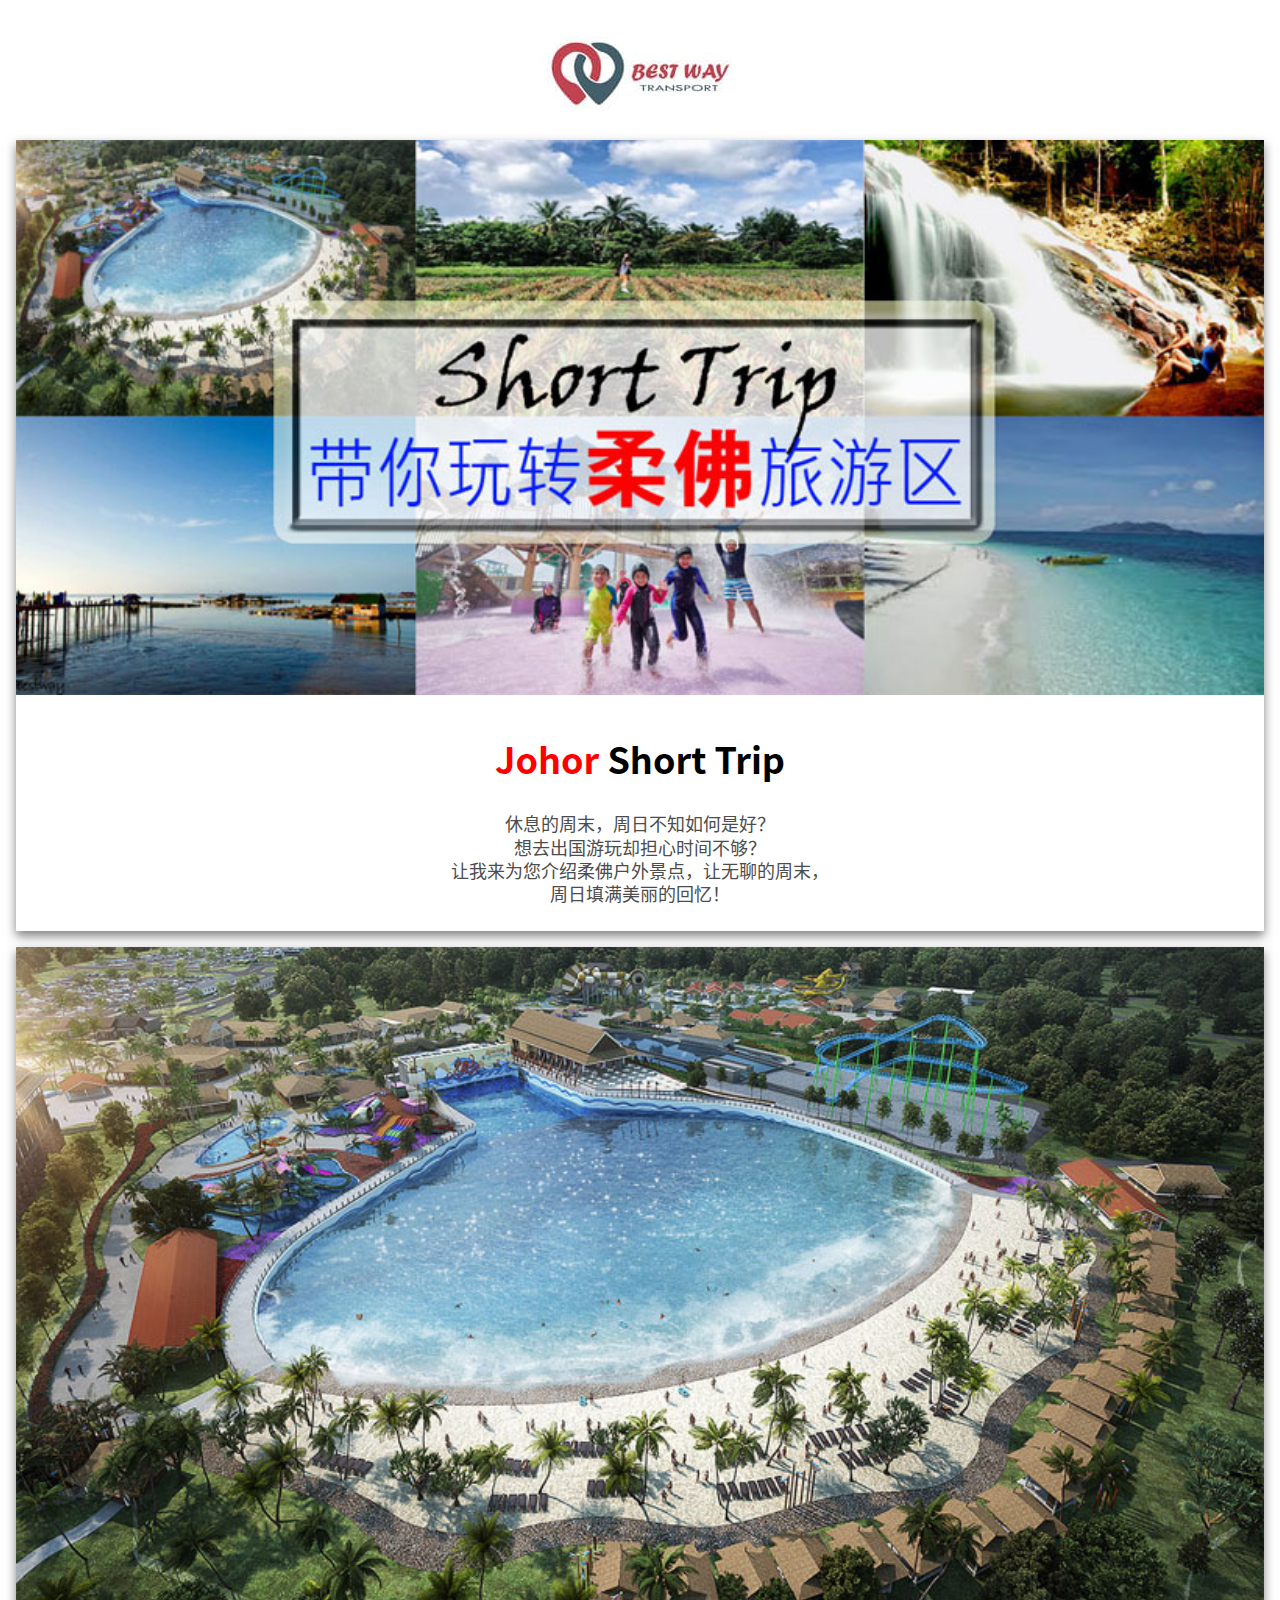
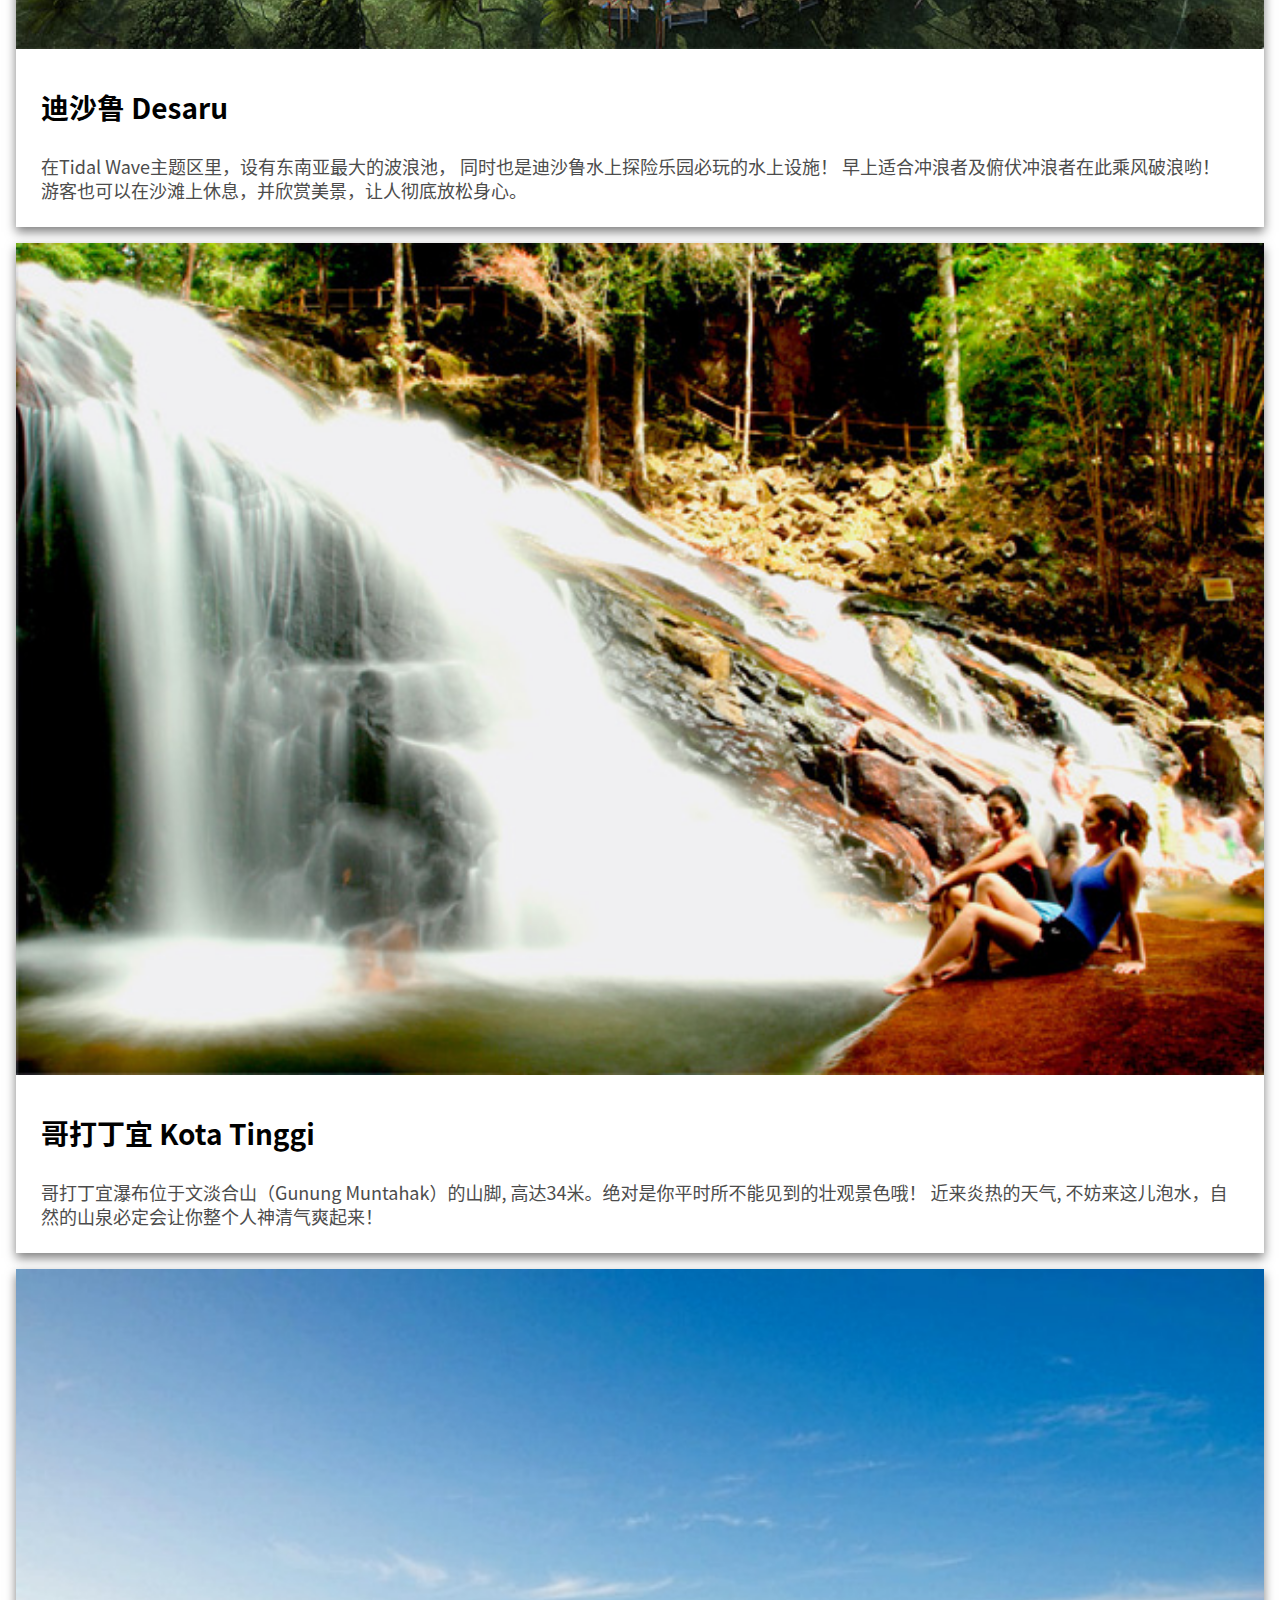
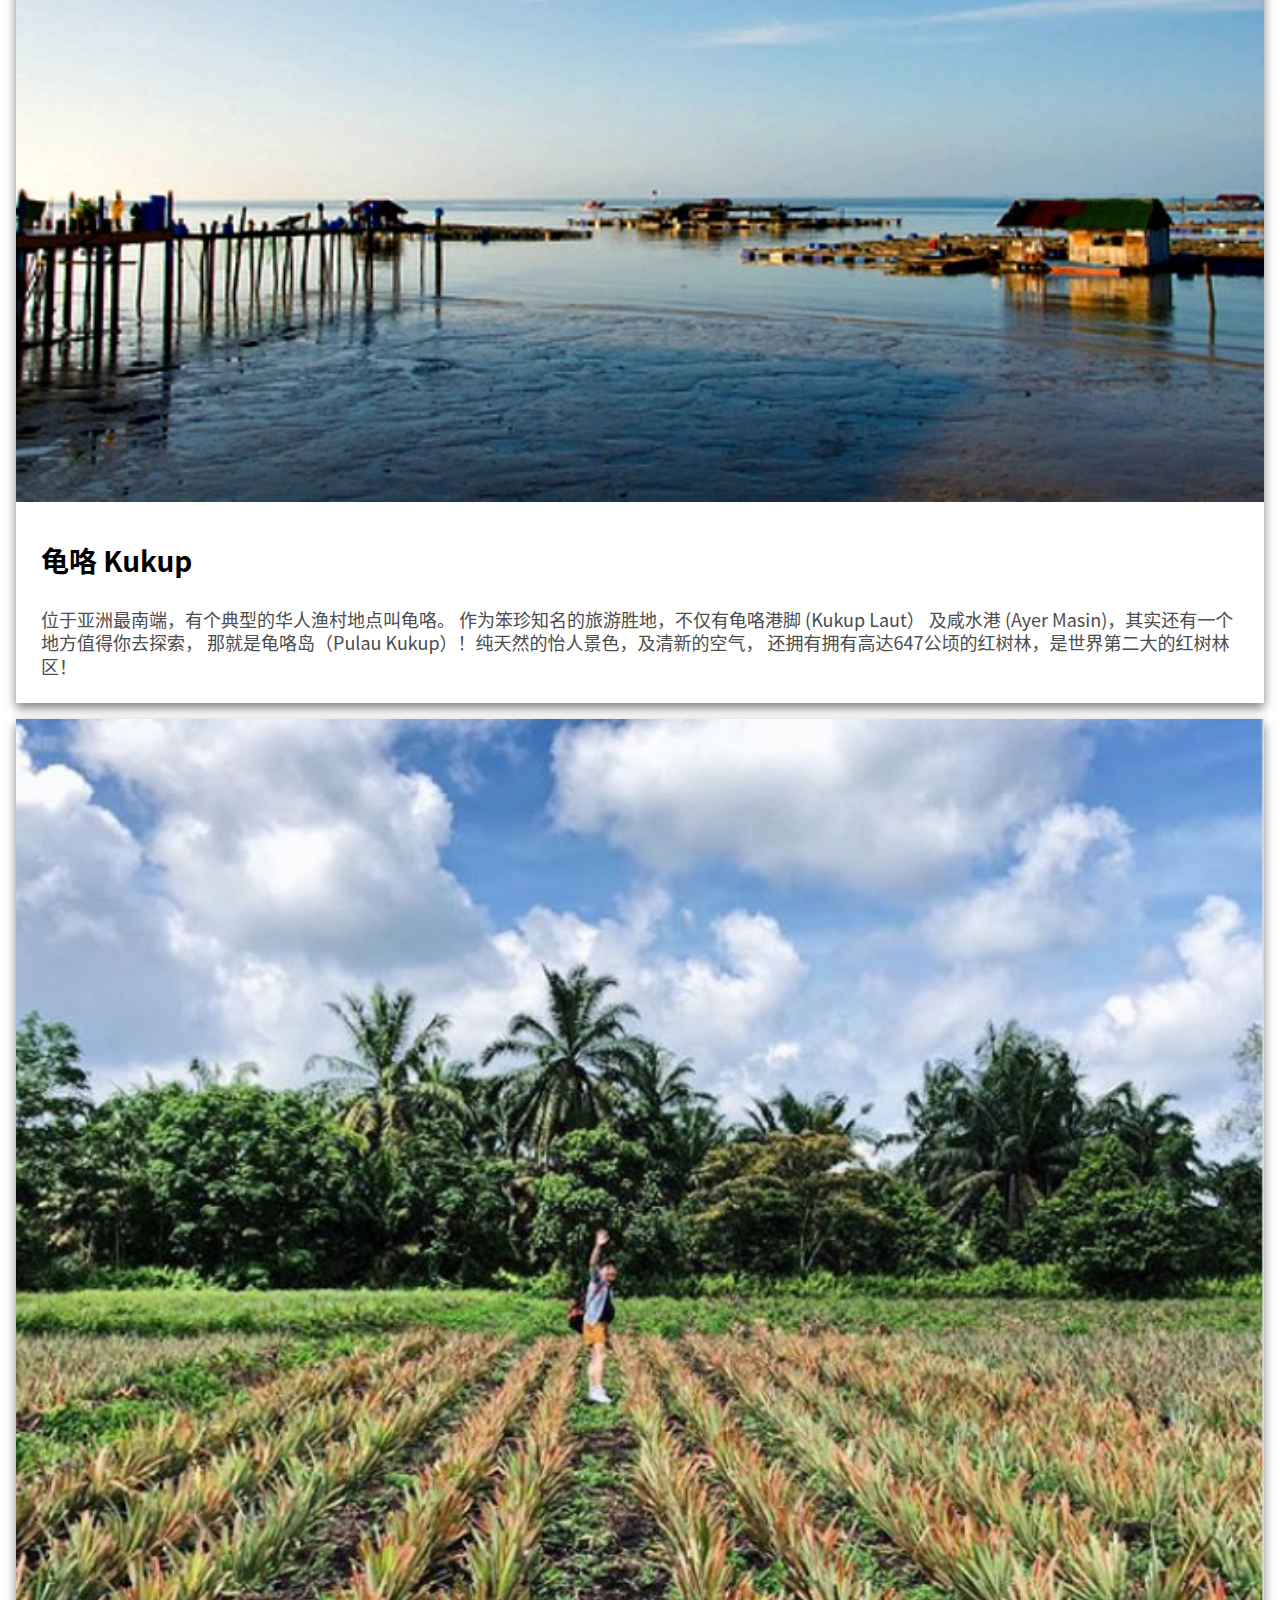
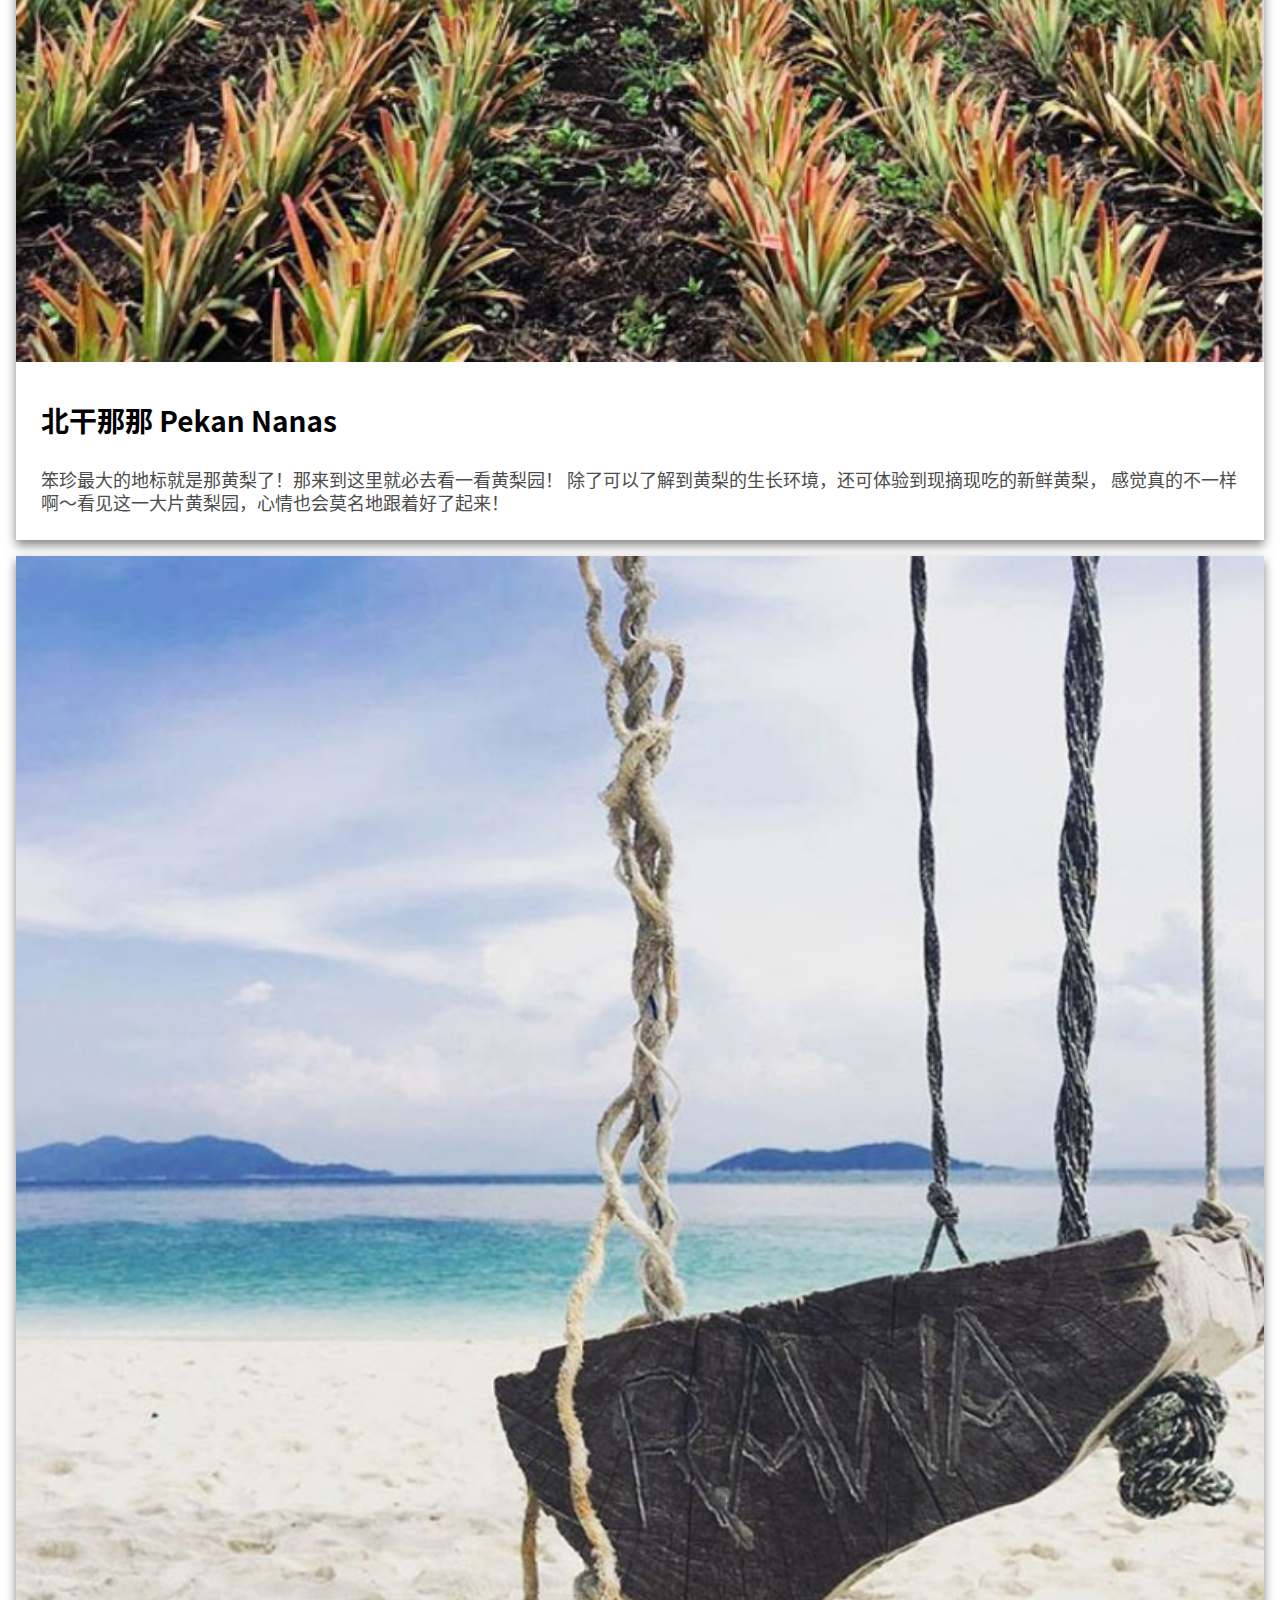
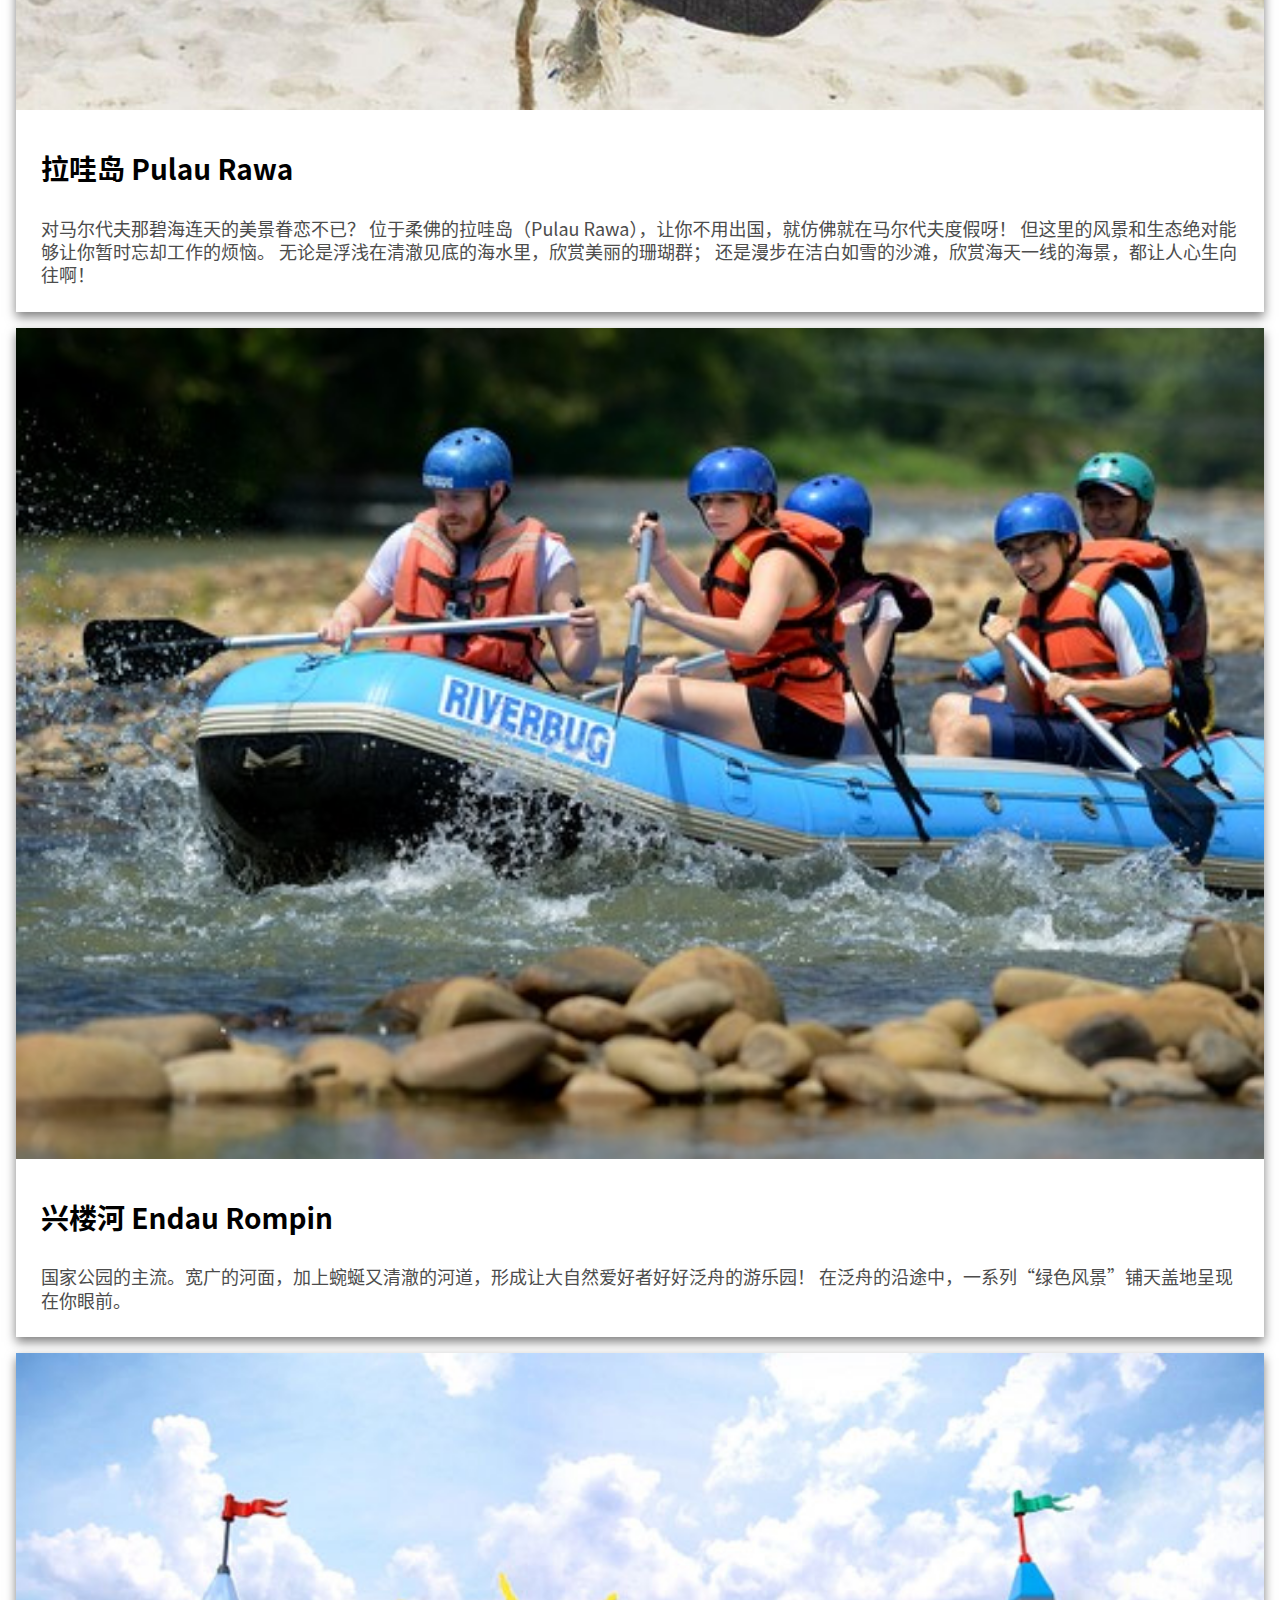
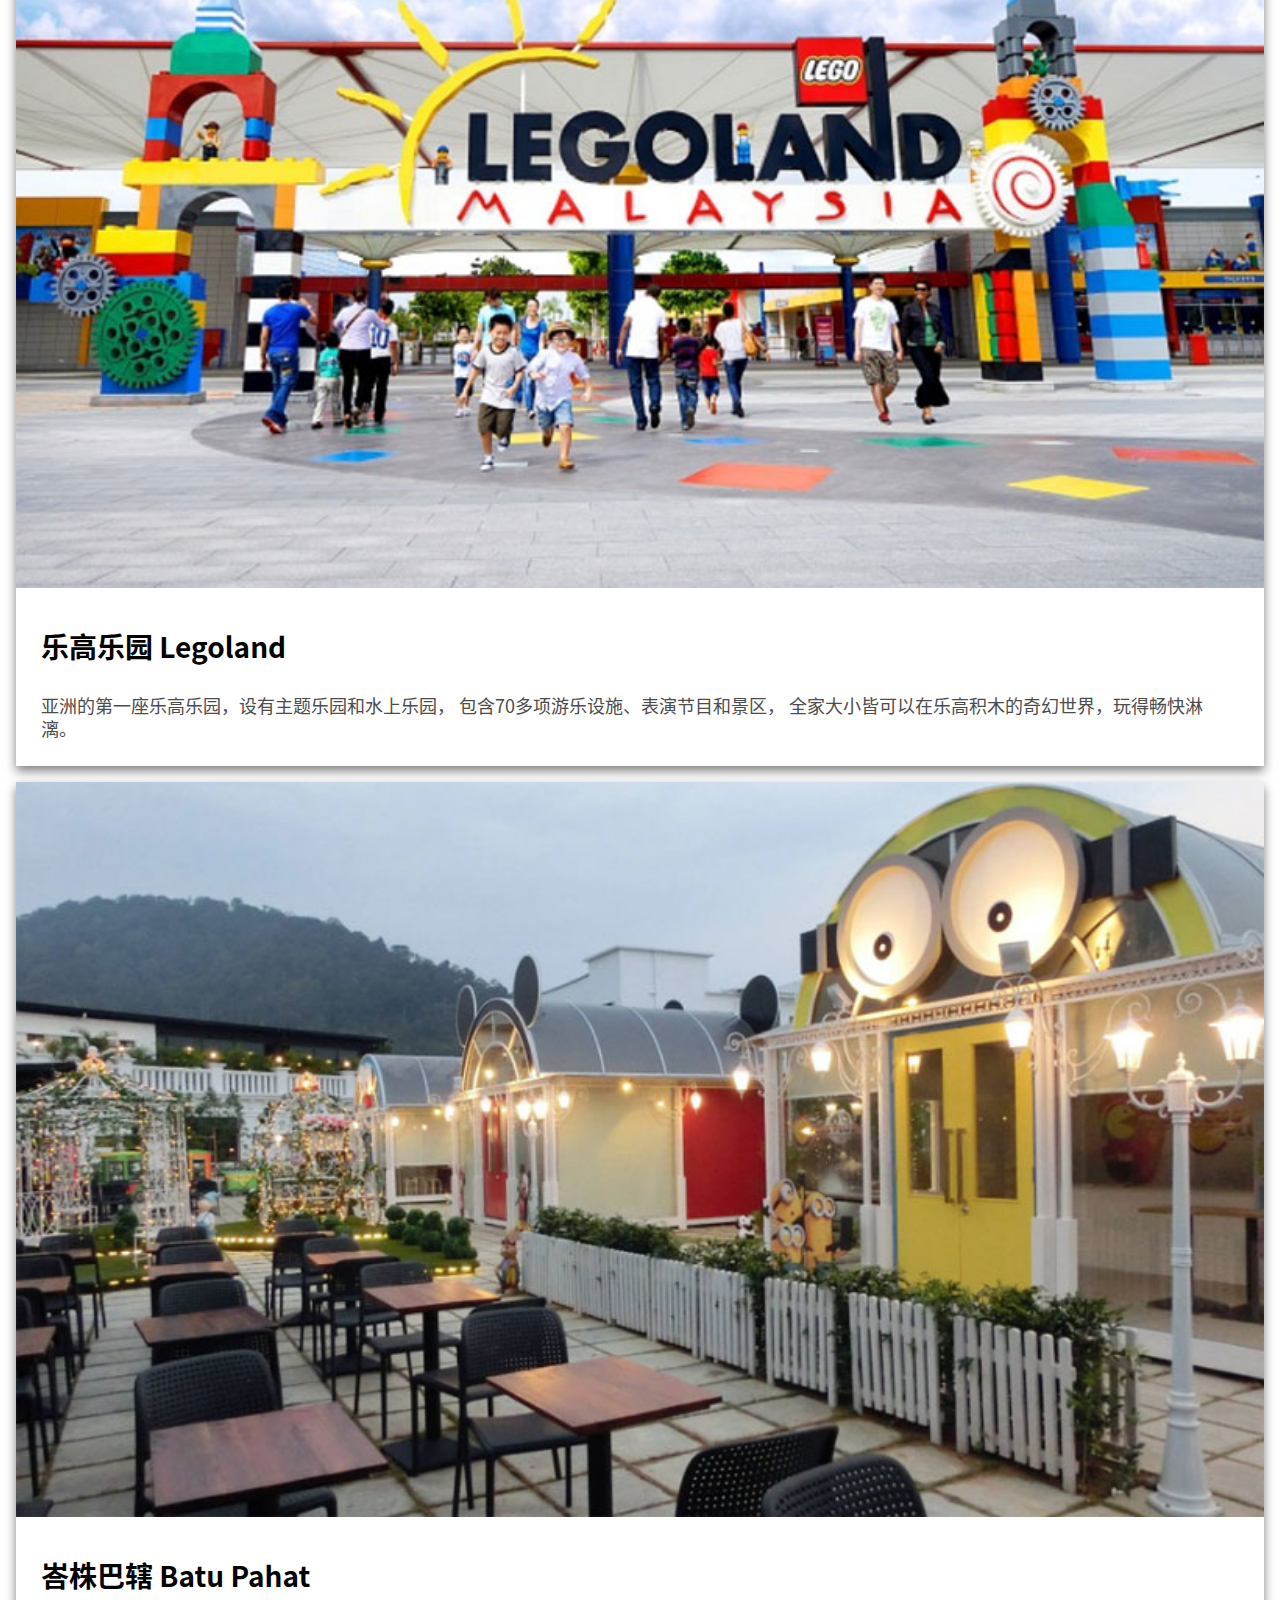
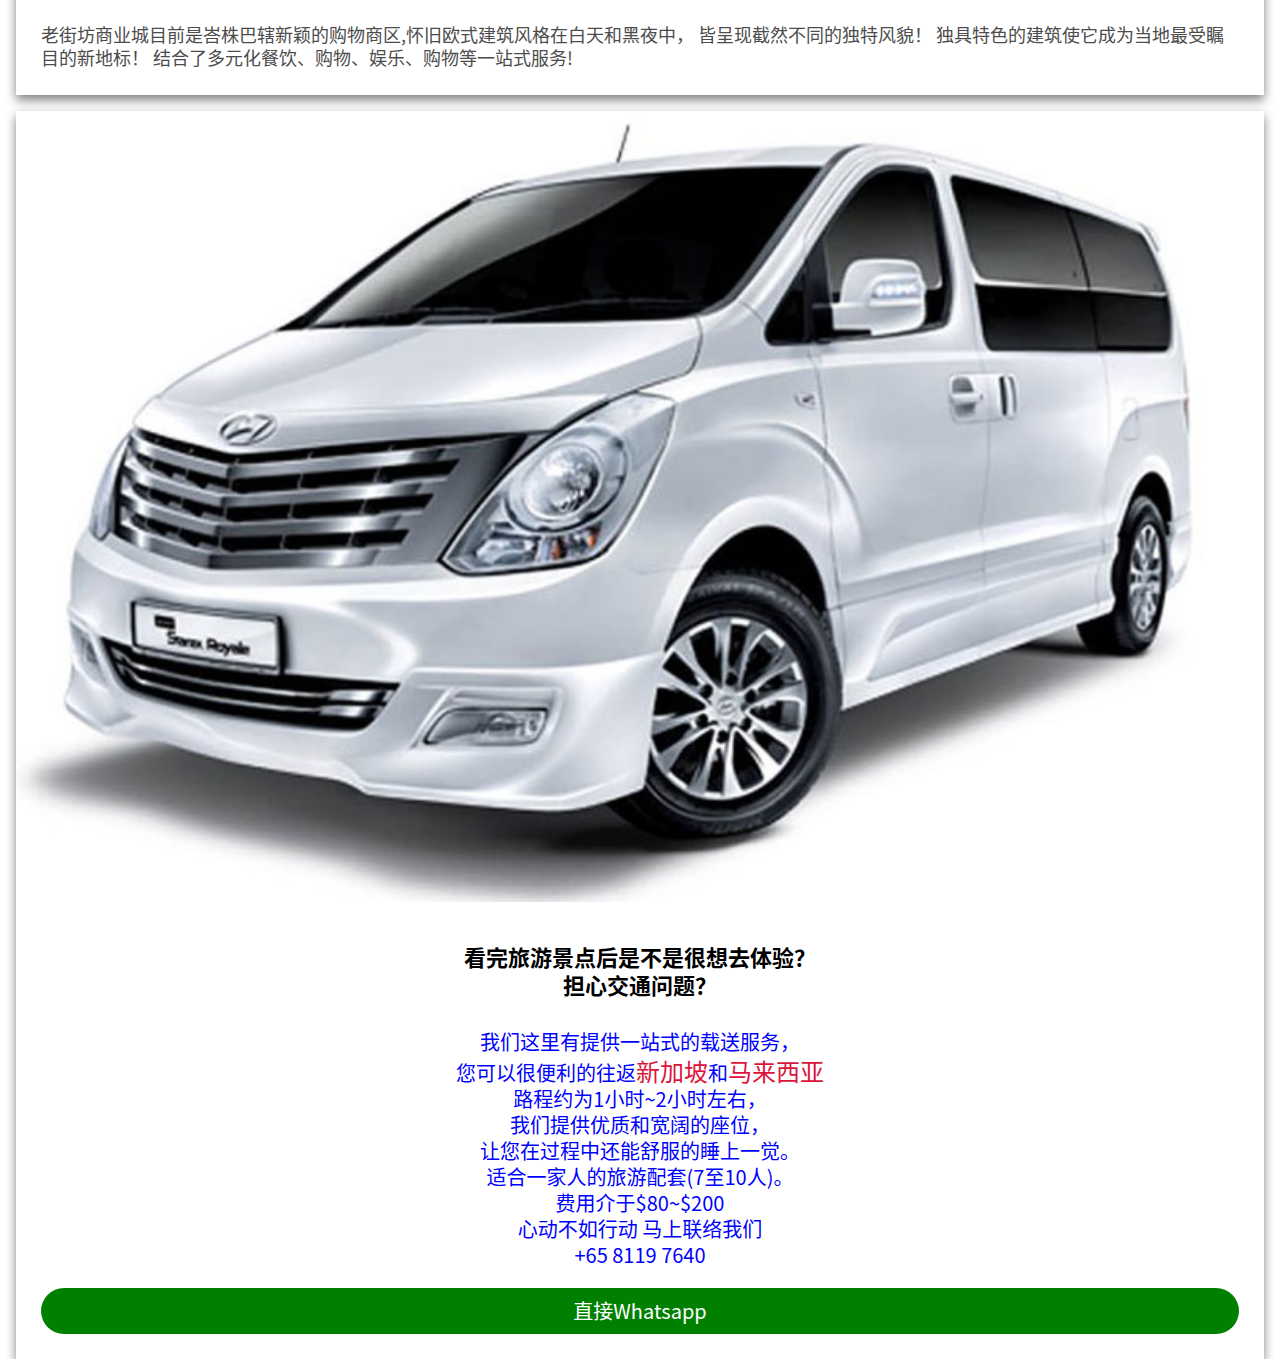
==== outdoorLandingPage/index.html @ b609e2ca "css fixed" ====
<!DOCTYPE html>
<html lang="en">
	<head>
		<meta charset="UTF-8" />
		<meta name="viewport" content="width=device-width, initial-scale=1.0" />
		<meta http-equiv="X-UA-Compatible" content="ie=edge" />
		<title>Short Trip</title>
		<link rel="icon" href="image/bestwayLogo.png" />

		<style>
			* {
				box-sizing: border-box;
				margin: 0;
				padding: 0;
			}

			a,
			.href {
				color: #89331b;
				text-decoration: none;
				outline: none;
				cursor: pointer;
			}

			body {
				font-family: -apple-system, BlinkMacSystemFont, 'Helvetica Neue', 'Microsoft YaHei',
					'Source Han Sans SC', 'Noto Sans CJK SC', 'WenQuanYi Micro Hei', sans-serif;
				font-size: 16px;
				color: #54565b;
				background-color: white;
				min-width: 315px;
				overflow-x: hidden;
				font-smooth: always;
				-webkit-font-smoothing: antialiased;
				margin: 0;
			}

			.container {
				position: relative;
				margin-left: auto;
				margin-right: auto;
				width: 100%;
				padding-left: 16px;
				padding-right: 16px;
			}

			.row {
				display: flex;
				flex-wrap: wrap;
			}
			header .logo {
				text-align: center;
			}

			header .logo img {
				margin-top: 20px;
			}

			header .coverImageTitle {
				display: block;
				width: 100%;
				flex: 0 0 100%;
				max-width: 100%;
				position: relative;
				-webkit-box-shadow: 0 5px 10px 0 rgba(0, 0, 0, 0.5);
				box-shadow: 0 5px 10px 0 rgba(0, 0, 0, 0.5);
			}
			header .coverImageTitle .coverContent {
				width: 100%;
			}

			header .coverImageTitle .coverContent img {
				width: 100%;
				height: 100%;
			}

			header .coverImageTitle .word {
				padding: 10px;
				margin-top: 10px;
				width: 100%;
			}

			header .coverImageTitle .word p {
				font-size: 18px;
				color: #4c4c4c;
				line-height: 1.3;
				padding: 15px;
			}

			header .coverImageTitle .word p b {
				color: black;
				font-size: 28px;
			}

			header .coverImageTitle .word p b span {
				color: red;
			}

			header .coverImageTitle .word p a {
				display: block;
				margin-top: 20px;
				padding: 10px;
				border-radius: 30px;
				background-color: green;
				color: white;
				font-size: 20px;
			}
			.mt2 {
				margin-top: 16px;
			}
			.mt3 {
				margin-top: 24px;
			}
		</style>
	</head>
	<body>
		<header>
			<div class="container mt2">
				<div class="logo"><img src="image/logo.jpg" alt="" /></div>
			</div>

			<div class="container">
				<div class="row mt3">
					<div class="coverImageTitle">
						<div class="coverContent"><img src="image/CoverImageNew.jpg" alt="" /></div>
						<div style="text-align: center" class="word">
							<p>
								<b style="font-size: 36px;"><span>Johor </span> Short Trip</b>
							</p>
							<p>
								休息的周末，周日不知如何是好？<br />想去出国游玩却担心时间不够？<br />
								让我来为您介绍柔佛户外景点，让无聊的周末，<br />周日填满美丽的回忆！
							</p>
						</div>
					</div>
				</div>

				<div class="row mt2">
					<div class=" coverImageTitle">
						<div class="coverContent"><img src="image/desaru.jpg" alt="" /></div>
						<div class="word">
							<p class="h3"><b> 迪沙鲁 Desaru</b></p>
							<p>
								在Tidal Wave主题区里，设有东南亚最大的波浪池，
								同时也是迪沙鲁水上探险乐园必玩的水上设施！ 早上适合冲浪者及俯伏冲浪者在此乘风破浪哟！
								游客也可以在沙滩上休息，并欣赏美景，让人彻底放松身心。
							</p>
						</div>
					</div>

					<div class=" coverImageTitle mt2">
						<div class="coverContent"><img src="image/kotatinggi.jpg" alt="" /></div>
						<div class="word">
							<p class="h3"><b> 哥打丁宜 Kota Tinggi</b></p>
							<p>
								哥打丁宜瀑布位于文淡合山（Gunung Muntahak）的山脚,
								高达34米。绝对是你平时所不能见到的壮观景色哦！ 近来炎热的天气,
								不妨来这儿泡水，自然的山泉必定会让你整个人神清气爽起来！
							</p>
						</div>
					</div>

					<div class=" coverImageTitle mt2">
						<div class="coverContent"><img src="image/kukup.jpg" alt="" /></div>
						<div class="word">
							<p class="h3"><b>龟咯 Kukup</b></p>
							<p>
								位于亚洲最南端，有个典型的华人渔村地点叫龟咯。 作为笨珍知名的旅游胜地，不仅有龟咯港脚
								(Kukup Laut） 及咸水港 (Ayer Masin)，其实还有一个地方值得你去探索， 那就是龟咯岛（Pulau
								Kukup）！纯天然的怡人景色，及清新的空气，
								还拥有拥有高达647公顷的红树林，是世界第二大的红树林区！
							</p>
						</div>
					</div>

					<div class=" coverImageTitle mt2">
						<div class="coverContent"><img src="image/pekannanas.jpg" alt="" /></div>
						<div class="word">
							<p class="h3"><b>北干那那 Pekan Nanas</b></p>
							<p>
								笨珍最大的地标就是那黄梨了！那来到这里就必去看一看黄梨园！
								除了可以了解到黄梨的生长环境，还可体验到现摘现吃的新鲜黄梨，
								感觉真的不一样啊～看见这一大片黄梨园，心情也会莫名地跟着好了起来！
							</p>
						</div>
					</div>

					<div class="coverImageTitle mt2">
						<div class="coverContent"><img src="image/mersing.jpg" alt="" /></div>
						<div class="word">
							<p class="h3"><b>拉哇岛 Pulau Rawa</b></p>
							<p>
								对马尔代夫那碧海连天的美景眷恋不已？ 位于柔佛的拉哇岛（Pulau
								Rawa），让你不用出国，就仿佛就在马尔代夫度假呀！
								但这里的风景和生态绝对能够让你暂时忘却工作的烦恼。
								无论是浮浅在清澈见底的海水里，欣赏美丽的珊瑚群；
								还是漫步在洁白如雪的沙滩，欣赏海天一线的海景，都让人心生向往啊！
							</p>
						</div>
					</div>

					<div class=" coverImageTitle mt2">
						<div class="coverContent"><img src="image/nationalpark.jpg" alt="" /></div>
						<div class="word">
							<p class="h3"><b>兴楼河 Endau Rompin</b></p>
							<p>
								国家公园的主流。宽广的河面，加上蜿蜒又清澈的河道，形成让大自然爱好者好好泛舟的游乐园！
								在泛舟的沿途中，一系列“绿色风景”铺天盖地呈现在你眼前。
							</p>
						</div>
					</div>

					<div class=" coverImageTitle mt2">
						<div class="coverContent"><img src="image/legoland.jpg" alt="" /></div>
						<div class="word">
							<p class="h3"><b>乐高乐园 Legoland</b></p>
							<p>
								亚洲的第一座乐高乐园，设有主题乐园和水上乐园， 包含70多项游乐设施、表演节目和景区，
								全家大小皆可以在乐高积木的奇幻世界，玩得畅快淋漓。
							</p>
						</div>
					</div>

					<div class=" coverImageTitle mt2">
						<div class="coverContent"><img src="image/batupahat.jpg" alt="" /></div>
						<div class="word">
							<p class="h3"><b>峇株巴辖 Batu Pahat</b></p>
							<p>
								老街坊商业城目前是峇株巴辖新颖的购物商区,怀旧欧式建筑风格在白天和黑夜中，
								皆呈现截然不同的独特风貌！ 独具特色的建筑使它成为当地最受瞩目的新地标！
								结合了多元化餐饮、购物、娱乐、购物等一站式服务!
							</p>
						</div>
					</div>

					<div class=" coverImageTitle mt2 " style="text-align: center;">
						<div class="coverContent"><img src="image/van.jpg" alt="" /></div>
						<div class="word">
							<p>
								<b style="font-size: 22px;"
									>看完旅游景点后是不是很想去体验？<br />
									担心交通问题？</b
								>
							</p>
							<p style="font-size: 20px;color:blue;">
								我们这里有提供一站式的载送服务， <br />
								您可以很便利的往返<span style="color:crimson;font-size: 24px;">新加坡</span>和<span
									style="color:crimson;font-size: 24px;"
									>马来西亚</span
								><br />
								路程约为1小时~2小时左右， <br />
								我们提供优质和宽阔的座位， <br />
								让您在过程中还能舒服的睡上一觉。<br />
								适合一家人的旅游配套(7至10人)。<br />
								费用介于$80~$200<br />
								心动不如行动 马上联络我们<br />
								+65 8119 7640<br />
								<a href="https://wa.me/6581197640?text=我想询问更多">直接Whatsapp</a>
							</p>
						</div>
					</div>
				</div>
			</div>
		</header>
	</body>
</html>
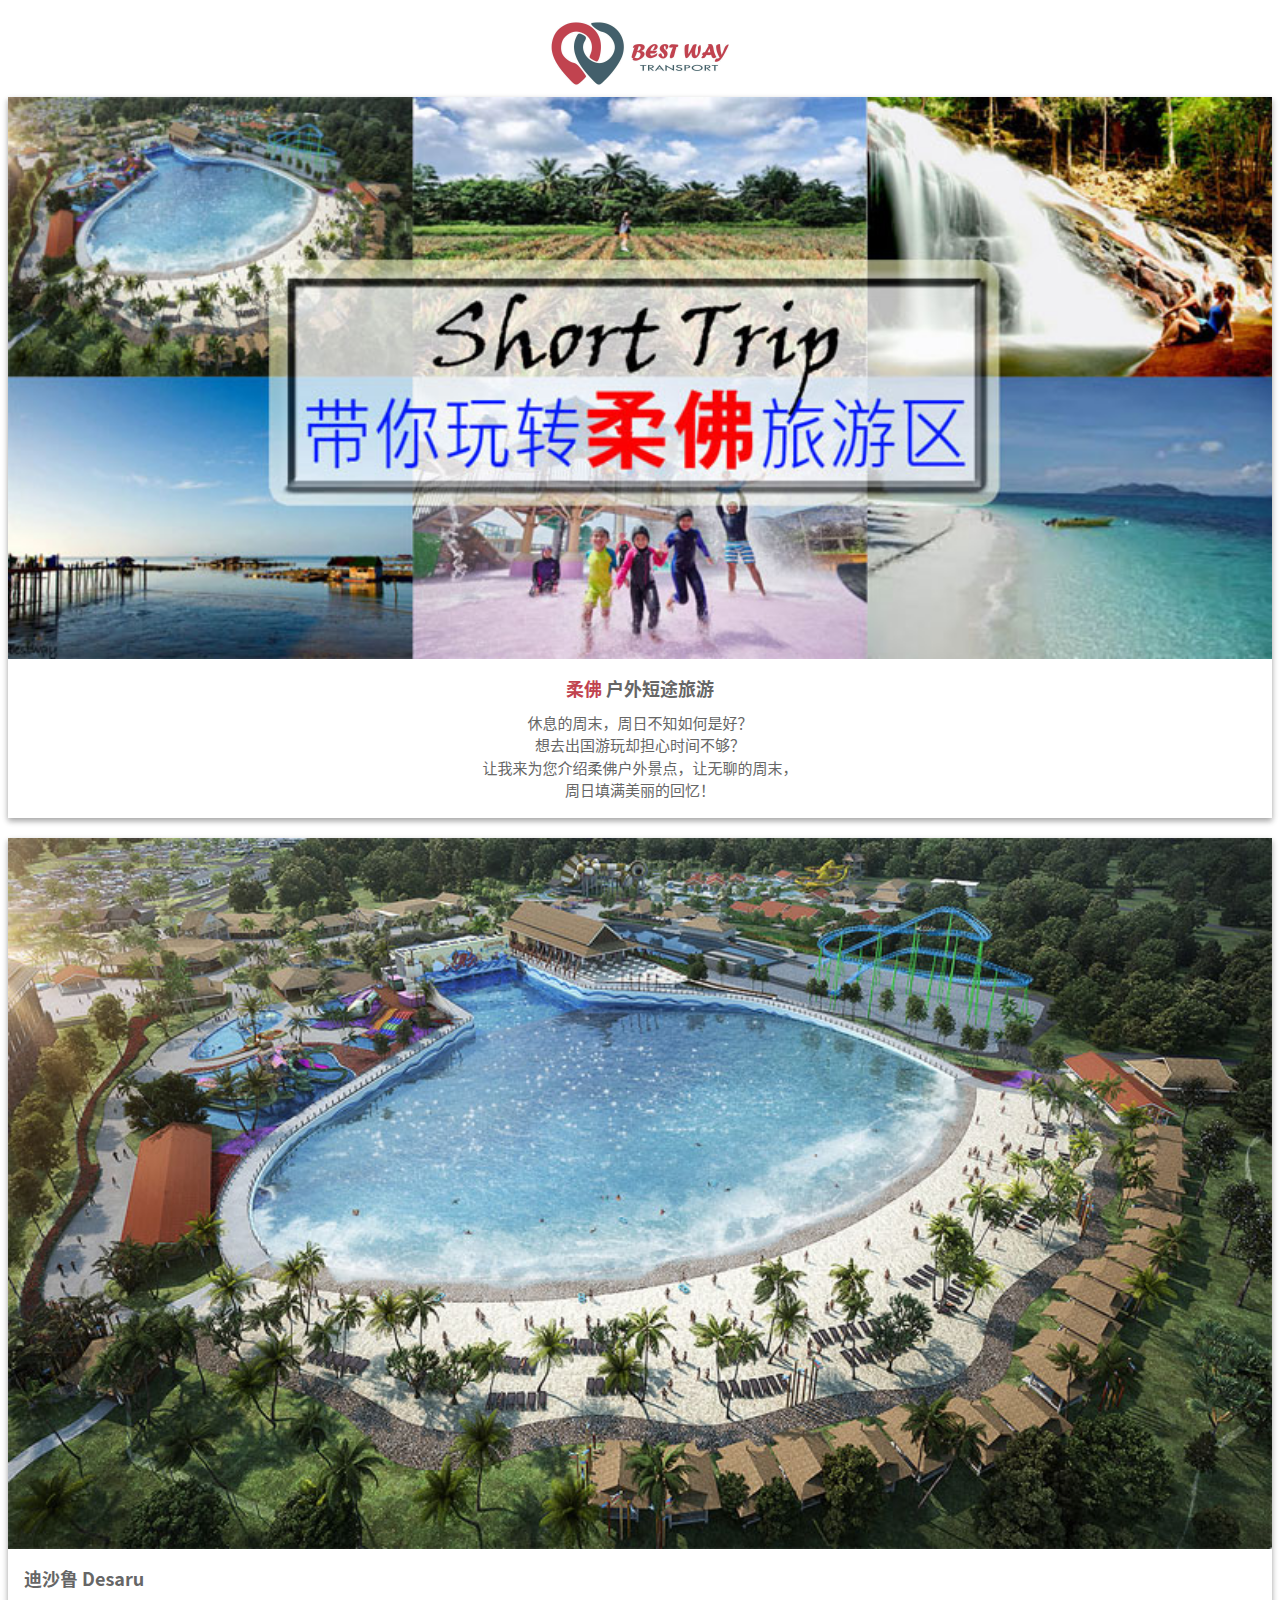
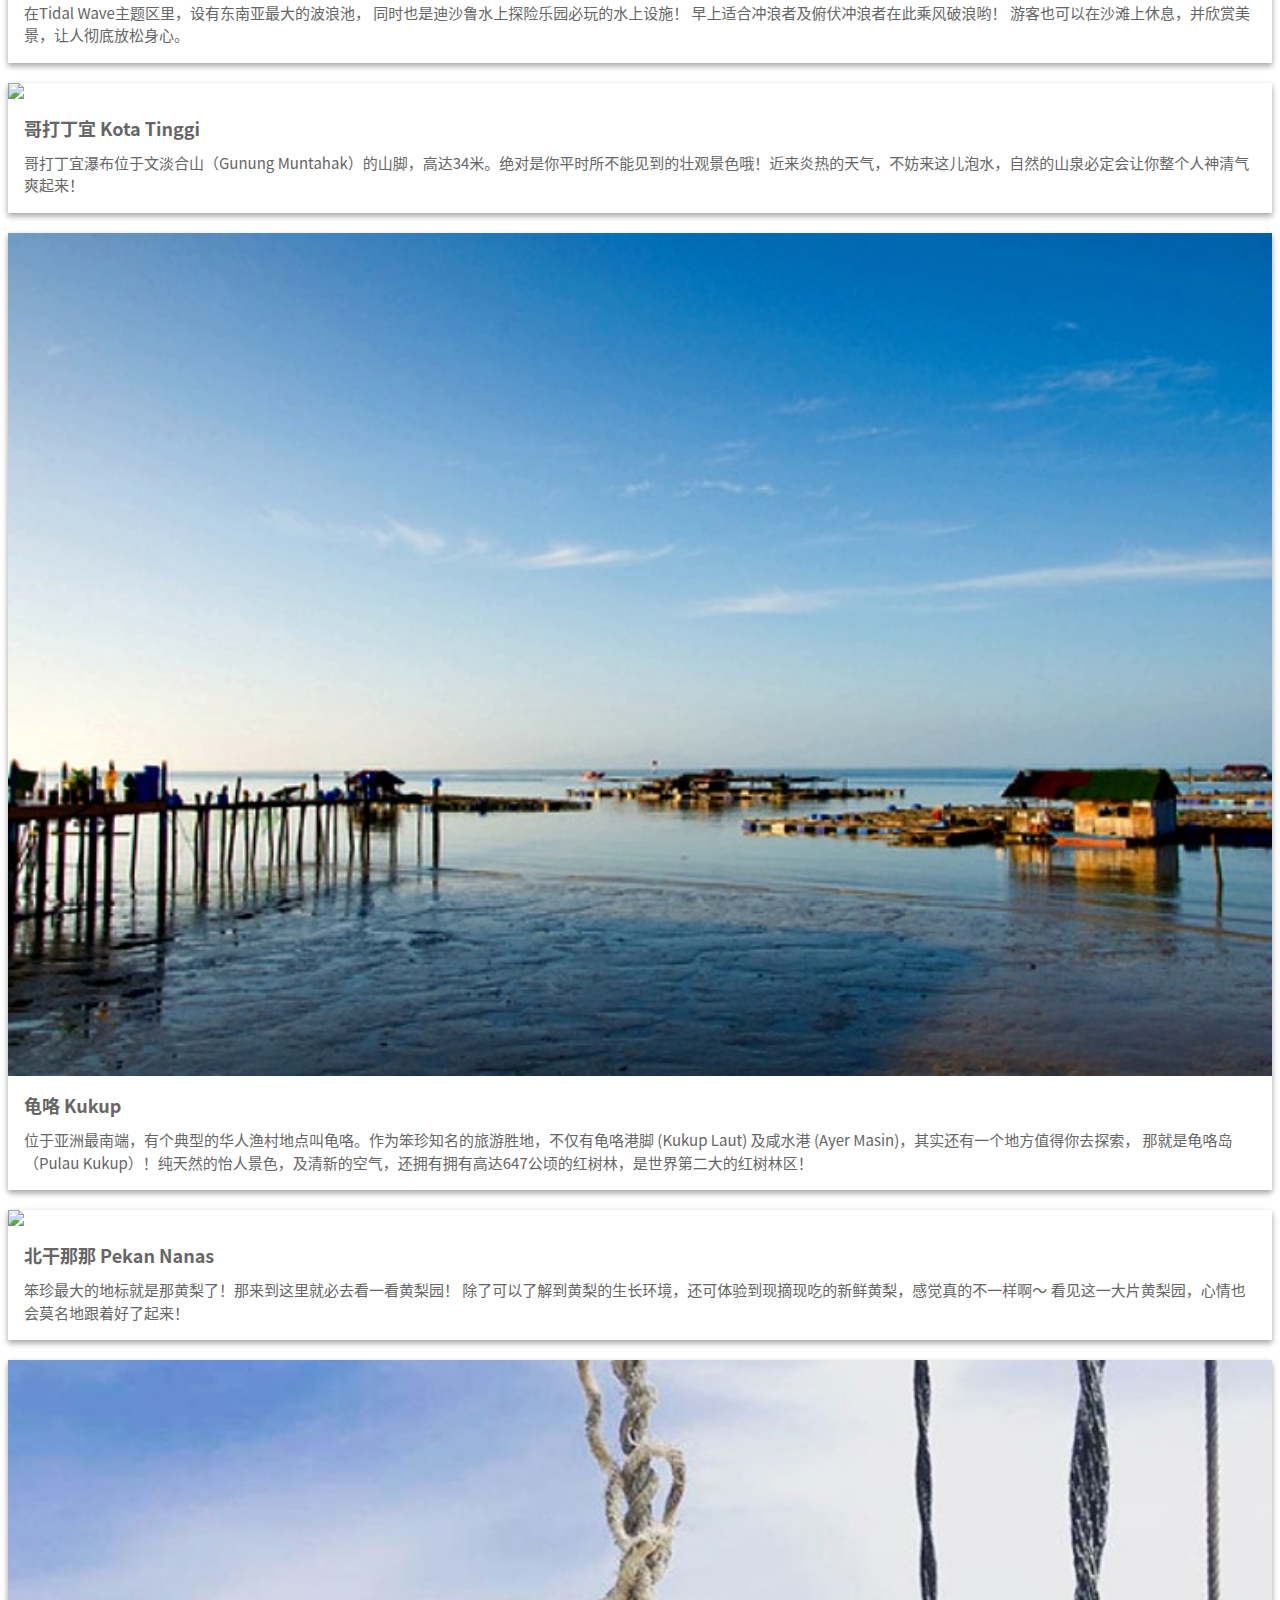
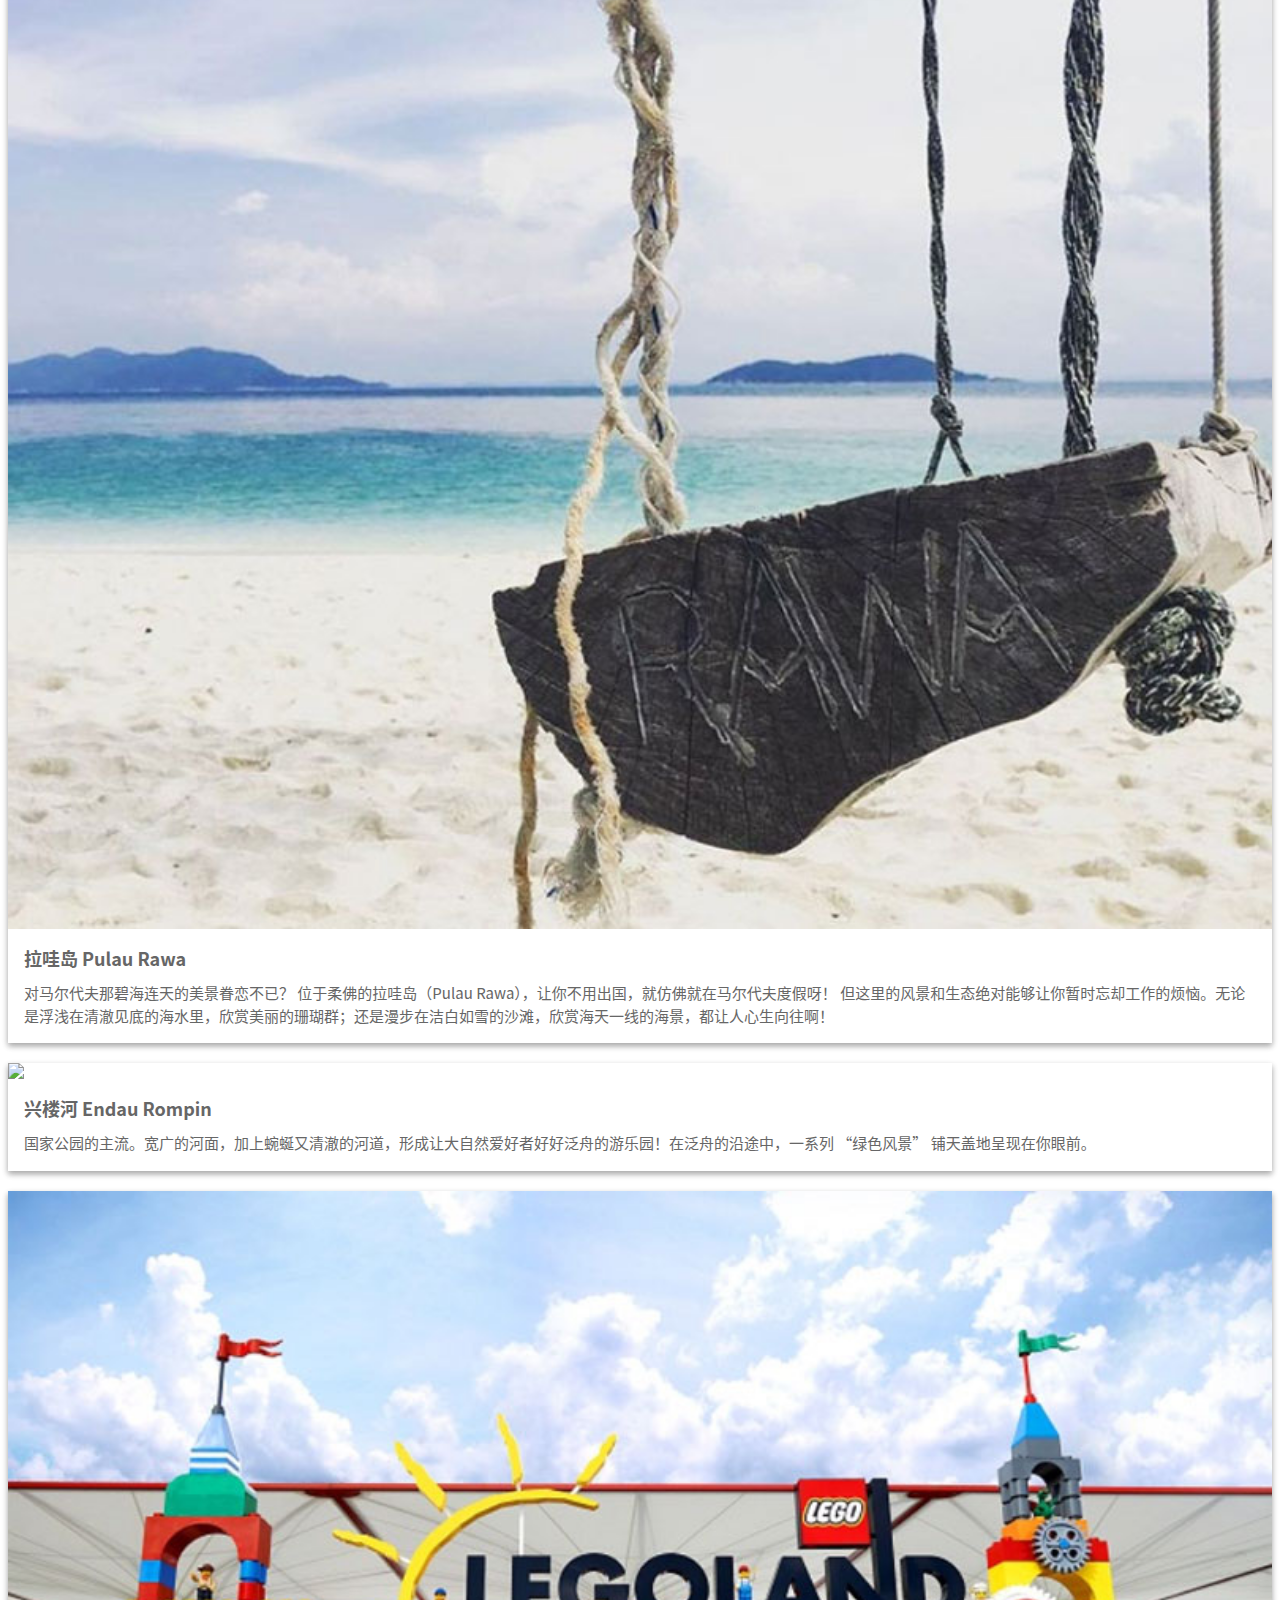
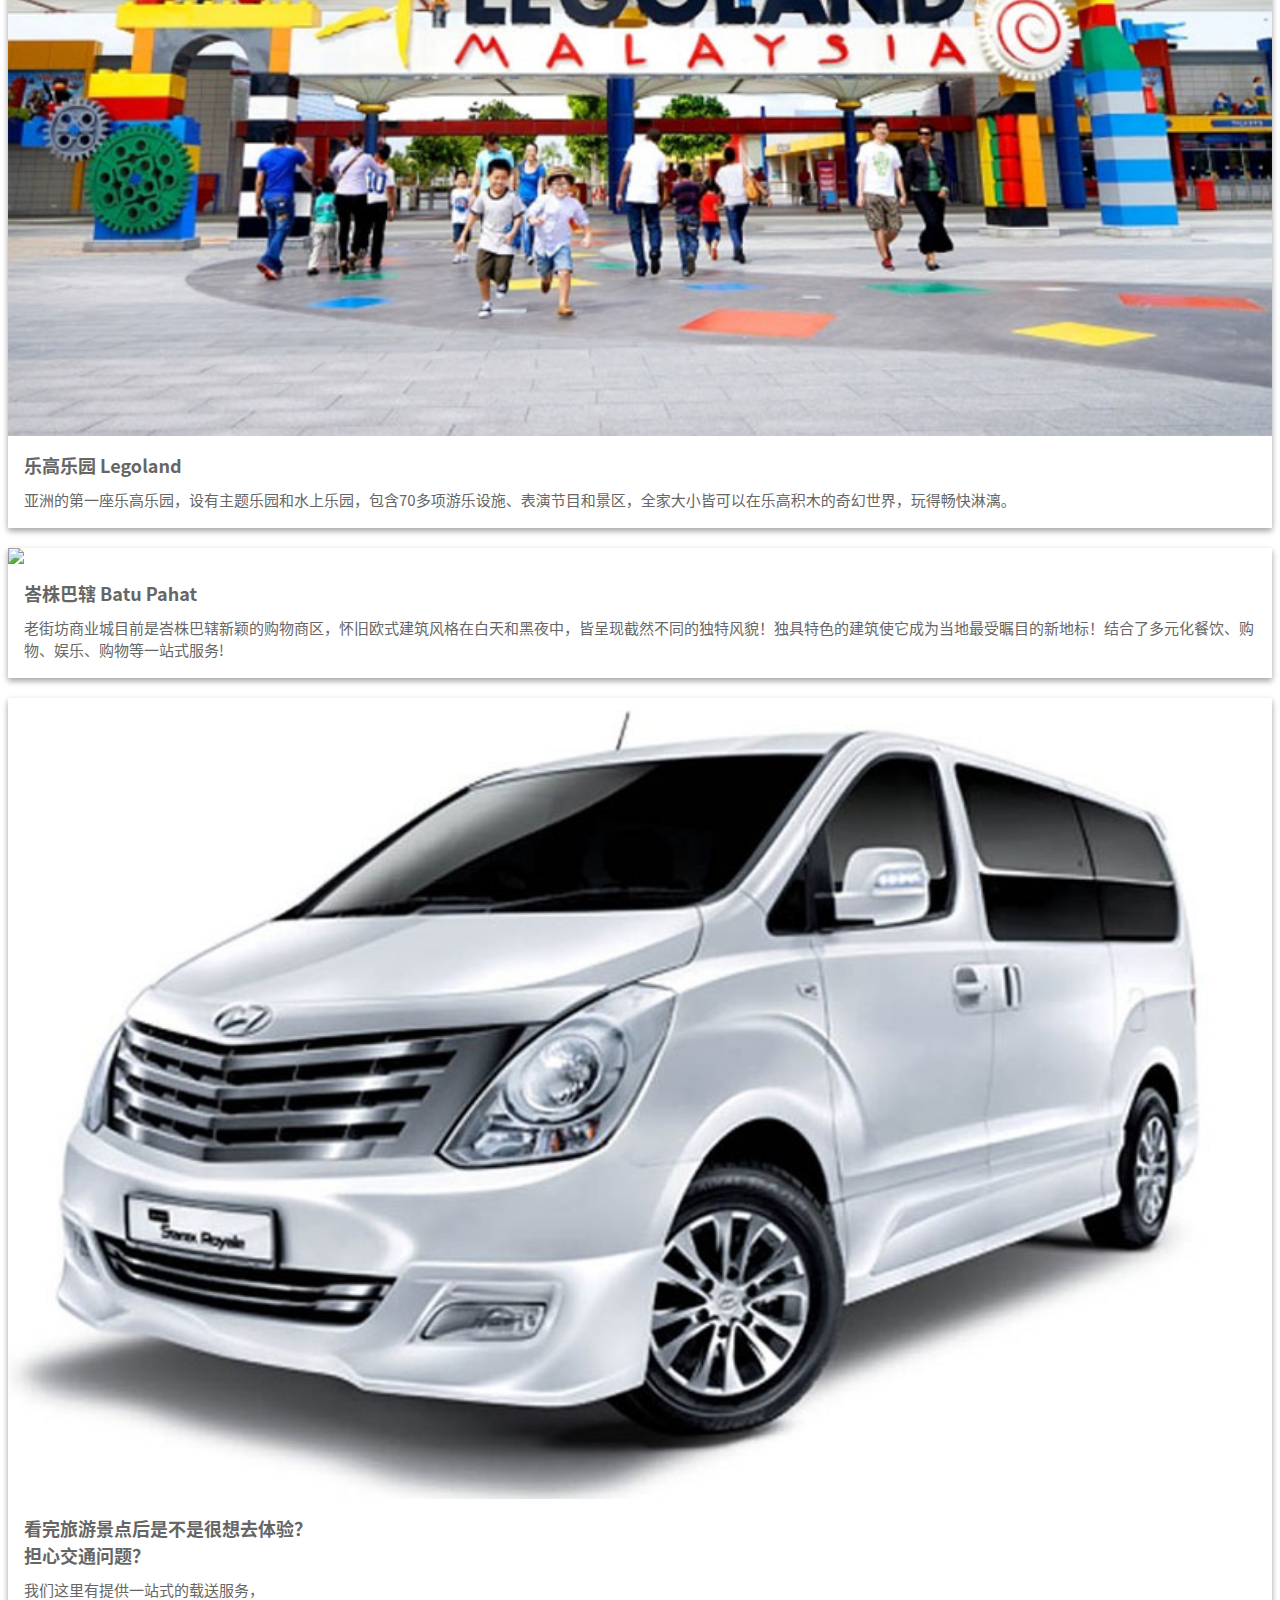
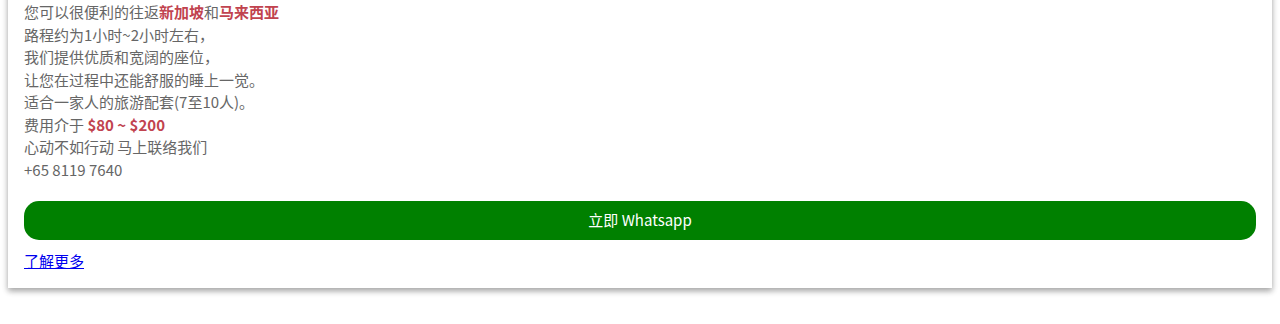
==== commit 0782d15e: "ok" ====
--- a/outdoorLandingPage/index.html
+++ b/outdoorLandingPage/index.html
@@ -1,266 +1,188 @@
 <!DOCTYPE html>
-<html lang="en">
-	<head>
-		<meta charset="UTF-8" />
-		<meta name="viewport" content="width=device-width, initial-scale=1.0" />
-		<meta http-equiv="X-UA-Compatible" content="ie=edge" />
-		<title>Short Trip</title>
-		<link rel="icon" href="image/bestwayLogo.png" />
+<html lang="zh-Hans">
 
-		<style>
-			* {
-				box-sizing: border-box;
-				margin: 0;
-				padding: 0;
-			}
+<head>
+	<meta charset="UTF-8" />
+	<meta name="viewport" content="width=device-width, initial-scale=1.0" />
+	<meta http-equiv="X-UA-Compatible" content="ie=edge" />
+	<meta name="robots" content="noindex, nofollow">
+	<title>Short Trip | Bestway Transport</title>
+	<link rel="icon" href="image/bestwayLogo.png" />
+	<style>
+		* {
+			margin: 0;
+			padding: 0;
+			-webkit-box-sizing: border-box;
+			box-sizing: border-box;
+		}
 
-			a,
-			.href {
-				color: #89331b;
-				text-decoration: none;
-				outline: none;
-				cursor: pointer;
-			}
+		body {
+			font-family: -apple-system, BlinkMacSystemFont, Helvetica Neue, PingFang SC, Microsoft YaHei, Source Han Sans SC, Noto Sans CJK SC, WenQuanYi Micro Hei, sans-serif;
+			padding: 16px 8px;
+			font-size: 15px;
+			line-height: 1.5;
+			color: #666666;
+		}
 
-			body {
-				font-family: -apple-system, BlinkMacSystemFont, 'Helvetica Neue', 'Microsoft YaHei',
-					'Source Han Sans SC', 'Noto Sans CJK SC', 'WenQuanYi Micro Hei', sans-serif;
-				font-size: 16px;
-				color: #54565b;
-				background-color: white;
-				min-width: 315px;
-				overflow-x: hidden;
-				font-smooth: always;
-				-webkit-font-smoothing: antialiased;
-				margin: 0;
-			}
+		.logo {
+			text-align: center;
+		}
 
-			.container {
-				position: relative;
-				margin-left: auto;
-				margin-right: auto;
-				width: 100%;
-				padding-left: 16px;
-				padding-right: 16px;
-			}
+		.logo img {
+			width: 203px;
+		}
 
-			.row {
-				display: flex;
-				flex-wrap: wrap;
-			}
-			header .logo {
-				text-align: center;
-			}
+		.card {
+			-webkit-box-shadow: 0 3px 6px rgba(0, 0, 0, 0.16), 0 3px 6px rgba(0, 0, 0, 0.23);
+			box-shadow: 0 3px 6px rgba(0, 0, 0, 0.16), 0 3px 6px rgba(0, 0, 0, 0.23);
+			margin-bottom: 20px;
+		}
 
-			header .logo img {
-				margin-top: 20px;
-			}
+		.card img {
+			width: 100%;
+			display: block;
+		}
 
-			header .coverImageTitle {
-				display: block;
-				width: 100%;
-				flex: 0 0 100%;
-				max-width: 100%;
-				position: relative;
-				-webkit-box-shadow: 0 5px 10px 0 rgba(0, 0, 0, 0.5);
-				box-shadow: 0 5px 10px 0 rgba(0, 0, 0, 0.5);
-			}
-			header .coverImageTitle .coverContent {
-				width: 100%;
-			}
+		.card .content {
+			padding: 16px;
+		}
 
-			header .coverImageTitle .coverContent img {
-				width: 100%;
-				height: 100%;
-			}
+		.card .content.center {
+			text-align: center;
+		}
 
-			header .coverImageTitle .word {
-				padding: 10px;
-				margin-top: 10px;
-				width: 100%;
-			}
+		.card .content h1,
+		.card .content .h1 {
+			font-size: 18px;
+			font-weight: 700;
+			margin-bottom: 10px;
+		}
 
-			header .coverImageTitle .word p {
-				font-size: 18px;
-				color: #4c4c4c;
-				line-height: 1.3;
-				padding: 15px;
-			}
+		.card .content h1 span,
+		.card .content .h1 span {
+			color: #c1434f;
+		}
 
-			header .coverImageTitle .word p b {
-				color: black;
-				font-size: 28px;
-			}
+		.card .content .text span {
+			font-weight: 700;
+			color: #c1434f;
+		}
 
-			header .coverImageTitle .word p b span {
-				color: red;
-			}
+		.card .content .button {
+			text-decoration: none;
+			margin-top: 20px;
+			display: block;
+			outline: none;
+			border: none;
+			background: green;
+			color: white;
+			text-align: center;
+			padding: 8px;
+			border-radius: 15px;
+		}
 
-			header .coverImageTitle .word p a {
-				display: block;
-				margin-top: 20px;
-				padding: 10px;
-				border-radius: 30px;
-				background-color: green;
-				color: white;
-				font-size: 20px;
-			}
-			.mt2 {
-				margin-top: 16px;
-			}
-			.mt3 {
-				margin-top: 24px;
-			}
-		</style>
-	</head>
-	<body>
-		<header>
-			<div class="container mt2">
-				<div class="logo"><img src="image/logo.jpg" alt="" /></div>
-			</div>
+		.card .content .websiteLink {
+			display: block;
+			margin-top: 10px;
+		}
 
-			<div class="container">
-				<div class="row mt3">
-					<div class="coverImageTitle">
-						<div class="coverContent"><img src="image/CoverImageNew.jpg" alt="" /></div>
-						<div style="text-align: center" class="word">
-							<p>
-								<b style="font-size: 36px;"><span>Johor </span> Short Trip</b>
-							</p>
-							<p>
-								休息的周末，周日不知如何是好？<br />想去出国游玩却担心时间不够？<br />
-								让我来为您介绍柔佛户外景点，让无聊的周末，<br />周日填满美丽的回忆！
-							</p>
-						</div>
-					</div>
-				</div>
+		/*# sourceMappingURL=style.css.map */
+	</style>
+</head>
 
-				<div class="row mt2">
-					<div class=" coverImageTitle">
-						<div class="coverContent"><img src="image/desaru.jpg" alt="" /></div>
-						<div class="word">
-							<p class="h3"><b> 迪沙鲁 Desaru</b></p>
-							<p>
-								在Tidal Wave主题区里，设有东南亚最大的波浪池，
-								同时也是迪沙鲁水上探险乐园必玩的水上设施！ 早上适合冲浪者及俯伏冲浪者在此乘风破浪哟！
-								游客也可以在沙滩上休息，并欣赏美景，让人彻底放松身心。
-							</p>
-						</div>
-					</div>
+<body>
+	<div class="logo">
+		<img src="image/logo.jpg" alt="logo bestway">
+	</div>
+	<div class="card">
+		<img src="image/mainImage.jpg" />
+		<div class="content center">
+			<h1><span>柔佛</span> 户外短途旅游</h1>
+			<p class="text">
+				休息的周末，周日不知如何是好？<br />想去出国游玩却担心时间不够？<br />
+				让我来为您介绍柔佛户外景点，让无聊的周末，<br />周日填满美丽的回忆！</p>
+		</div>
+	</div>
+	<div class="card">
+		<img src="image/desaru.jpg" />
+		<div class="content">
+			<p class="h1">迪沙鲁 Desaru</p>
+			<p class="text">在Tidal Wave主题区里，设有东南亚最大的波浪池，
+				同时也是迪沙鲁水上探险乐园必玩的水上设施！ 早上适合冲浪者及俯伏冲浪者在此乘风破浪哟！
+				游客也可以在沙滩上休息，并欣赏美景，让人彻底放松身心。</p>
+		</div>
+	</div>
+	<div class="card">
+		<img src="image/kotaTinggi.jpg" />
+		<div class="content">
+			<p class="h1">哥打丁宜 Kota Tinggi</p>
+			<p class="text">哥打丁宜瀑布位于文淡合山（Gunung Muntahak）的山脚，高达34米。绝对是你平时所不能见到的壮观景色哦！近来炎热的天气，不妨来这儿泡水，自然的山泉必定会让你整个人神清气爽起来！</p>
+		</div>
+	</div>
+	<div class="card">
+		<img src="image/kukup.jpg" />
+		<div class="content">
+			<p class="h1">龟咯 Kukup</p>
+			<p class="text">位于亚洲最南端，有个典型的华人渔村地点叫龟咯。作为笨珍知名的旅游胜地，不仅有龟咯港脚 (Kukup Laut) 及咸水港 (Ayer Masin)，其实还有一个地方值得你去探索，
+				那就是龟咯岛（Pulau Kukup）！纯天然的怡人景色，及清新的空气，还拥有拥有高达647公顷的红树林，是世界第二大的红树林区！</p>
+		</div>
+	</div>
+	<div class="card">
+		<img src="image/pekanNanas.jpg" />
+		<div class="content">
+			<p class="h1">北干那那 Pekan Nanas</p>
+			<p class="text">笨珍最大的地标就是那黄梨了！那来到这里就必去看一看黄梨园！ 除了可以了解到黄梨的生长环境，还可体验到现摘现吃的新鲜黄梨，感觉真的不一样啊～ 看见这一大片黄梨园，心情也会莫名地跟着好了起来！</p>
+		</div>
+	</div>
+	<div class="card">
+		<img src="image/mersing.jpg" />
+		<div class="content">
+			<p class="h1">拉哇岛 Pulau Rawa</p>
+			<p class="text">对马尔代夫那碧海连天的美景眷恋不已？ 位于柔佛的拉哇岛（Pulau Rawa），让你不用出国，就仿佛就在马尔代夫度假呀！
+				但这里的风景和生态绝对能够让你暂时忘却工作的烦恼。无论是浮浅在清澈见底的海水里，欣赏美丽的珊瑚群；还是漫步在洁白如雪的沙滩，欣赏海天一线的海景，都让人心生向往啊！</p>
+		</div>
+	</div>
+	<div class="card">
+		<img src="image/nationalPark.jpg" />
+		<div class="content">
+			<p class="h1">兴楼河 Endau Rompin</p>
+			<p class="text">国家公园的主流。宽广的河面，加上蜿蜒又清澈的河道，形成让大自然爱好者好好泛舟的游乐园！在泛舟的沿途中，一系列 “绿色风景” 铺天盖地呈现在你眼前。</p>
+		</div>
+	</div>
+	<div class="card">
+		<img src="image/legoland.jpg" />
+		<div class="content">
+			<p class="h1">乐高乐园 Legoland</p>
+			<p class="text">亚洲的第一座乐高乐园，设有主题乐园和水上乐园，包含70多项游乐设施、表演节目和景区，全家大小皆可以在乐高积木的奇幻世界，玩得畅快淋漓。</p>
+		</div>
+	</div>
+	<div class="card">
+		<img src="image/batuPahat.jpg" />
+		<div class="content">
+			<p class="h1">峇株巴辖 Batu Pahat</p>
+			<p class="text">老街坊商业城目前是峇株巴辖新颖的购物商区，怀旧欧式建筑风格在白天和黑夜中，皆呈现截然不同的独特风貌！独具特色的建筑使它成为当地最受瞩目的新地标！结合了多元化餐饮、购物、娱乐、购物等一站式服务!</p>
+		</div>
+	</div>
+	<div class="card">
+		<img src="image/transport.jpg">
+		<div class="content">
+			<p class="h1">看完旅游景点后是不是很想去体验？ <br />担心交通问题？</p>
+			<p class="text">我们这里有提供一站式的载送服务， <br />
+				您可以很便利的往返<span>新加坡</span>和<span>马来西亚</span>
+				<br />
+				路程约为1小时~2小时左右， <br />
+				我们提供优质和宽阔的座位，<br />
+				让您在过程中还能舒服的睡上一觉。 <br />
+				适合一家人的旅游配套(7至10人)。 <br />
+				费用介于 <span>$80 ~ $200</span> <br />
+				心动不如行动 马上联络我们<br />
+				+65 8119 7640<br /></p>
+			<a href="https://api.whatsapp.com/send?phone=6581197640&text=%E6%88%91%E6%83%B3%E8%AF%A2%E9%97%AE%E6%9B%B4%E5%A4%9A"
+			 class="button">立即 Whatsapp</a>
+			<a href="https://www.bestwaysgmytransport.com/" class="websiteLink">了解更多</a>
+		</div>
 
-					<div class=" coverImageTitle mt2">
-						<div class="coverContent"><img src="image/kotatinggi.jpg" alt="" /></div>
-						<div class="word">
-							<p class="h3"><b> 哥打丁宜 Kota Tinggi</b></p>
-							<p>
-								哥打丁宜瀑布位于文淡合山（Gunung Muntahak）的山脚,
-								高达34米。绝对是你平时所不能见到的壮观景色哦！ 近来炎热的天气,
-								不妨来这儿泡水，自然的山泉必定会让你整个人神清气爽起来！
-							</p>
-						</div>
-					</div>
+	</div>
+</body>
 
-					<div class=" coverImageTitle mt2">
-						<div class="coverContent"><img src="image/kukup.jpg" alt="" /></div>
-						<div class="word">
-							<p class="h3"><b>龟咯 Kukup</b></p>
-							<p>
-								位于亚洲最南端，有个典型的华人渔村地点叫龟咯。 作为笨珍知名的旅游胜地，不仅有龟咯港脚
-								(Kukup Laut） 及咸水港 (Ayer Masin)，其实还有一个地方值得你去探索， 那就是龟咯岛（Pulau
-								Kukup）！纯天然的怡人景色，及清新的空气，
-								还拥有拥有高达647公顷的红树林，是世界第二大的红树林区！
-							</p>
-						</div>
-					</div>
-
-					<div class=" coverImageTitle mt2">
-						<div class="coverContent"><img src="image/pekannanas.jpg" alt="" /></div>
-						<div class="word">
-							<p class="h3"><b>北干那那 Pekan Nanas</b></p>
-							<p>
-								笨珍最大的地标就是那黄梨了！那来到这里就必去看一看黄梨园！
-								除了可以了解到黄梨的生长环境，还可体验到现摘现吃的新鲜黄梨，
-								感觉真的不一样啊～看见这一大片黄梨园，心情也会莫名地跟着好了起来！
-							</p>
-						</div>
-					</div>
-
-					<div class="coverImageTitle mt2">
-						<div class="coverContent"><img src="image/mersing.jpg" alt="" /></div>
-						<div class="word">
-							<p class="h3"><b>拉哇岛 Pulau Rawa</b></p>
-							<p>
-								对马尔代夫那碧海连天的美景眷恋不已？ 位于柔佛的拉哇岛（Pulau
-								Rawa），让你不用出国，就仿佛就在马尔代夫度假呀！
-								但这里的风景和生态绝对能够让你暂时忘却工作的烦恼。
-								无论是浮浅在清澈见底的海水里，欣赏美丽的珊瑚群；
-								还是漫步在洁白如雪的沙滩，欣赏海天一线的海景，都让人心生向往啊！
-							</p>
-						</div>
-					</div>
-
-					<div class=" coverImageTitle mt2">
-						<div class="coverContent"><img src="image/nationalpark.jpg" alt="" /></div>
-						<div class="word">
-							<p class="h3"><b>兴楼河 Endau Rompin</b></p>
-							<p>
-								国家公园的主流。宽广的河面，加上蜿蜒又清澈的河道，形成让大自然爱好者好好泛舟的游乐园！
-								在泛舟的沿途中，一系列“绿色风景”铺天盖地呈现在你眼前。
-							</p>
-						</div>
-					</div>
-
-					<div class=" coverImageTitle mt2">
-						<div class="coverContent"><img src="image/legoland.jpg" alt="" /></div>
-						<div class="word">
-							<p class="h3"><b>乐高乐园 Legoland</b></p>
-							<p>
-								亚洲的第一座乐高乐园，设有主题乐园和水上乐园， 包含70多项游乐设施、表演节目和景区，
-								全家大小皆可以在乐高积木的奇幻世界，玩得畅快淋漓。
-							</p>
-						</div>
-					</div>
-
-					<div class=" coverImageTitle mt2">
-						<div class="coverContent"><img src="image/batupahat.jpg" alt="" /></div>
-						<div class="word">
-							<p class="h3"><b>峇株巴辖 Batu Pahat</b></p>
-							<p>
-								老街坊商业城目前是峇株巴辖新颖的购物商区,怀旧欧式建筑风格在白天和黑夜中，
-								皆呈现截然不同的独特风貌！ 独具特色的建筑使它成为当地最受瞩目的新地标！
-								结合了多元化餐饮、购物、娱乐、购物等一站式服务!
-							</p>
-						</div>
-					</div>
-
-					<div class=" coverImageTitle mt2 " style="text-align: center;">
-						<div class="coverContent"><img src="image/van.jpg" alt="" /></div>
-						<div class="word">
-							<p>
-								<b style="font-size: 22px;"
-									>看完旅游景点后是不是很想去体验？<br />
-									担心交通问题？</b
-								>
-							</p>
-							<p style="font-size: 20px;color:blue;">
-								我们这里有提供一站式的载送服务， <br />
-								您可以很便利的往返<span style="color:crimson;font-size: 24px;">新加坡</span>和<span
-									style="color:crimson;font-size: 24px;"
-									>马来西亚</span
-								><br />
-								路程约为1小时~2小时左右， <br />
-								我们提供优质和宽阔的座位， <br />
-								让您在过程中还能舒服的睡上一觉。<br />
-								适合一家人的旅游配套(7至10人)。<br />
-								费用介于$80~$200<br />
-								心动不如行动 马上联络我们<br />
-								+65 8119 7640<br />
-								<a href="https://wa.me/6581197640?text=我想询问更多">直接Whatsapp</a>
-							</p>
-						</div>
-					</div>
-				</div>
-			</div>
-		</header>
-	</body>
 </html>
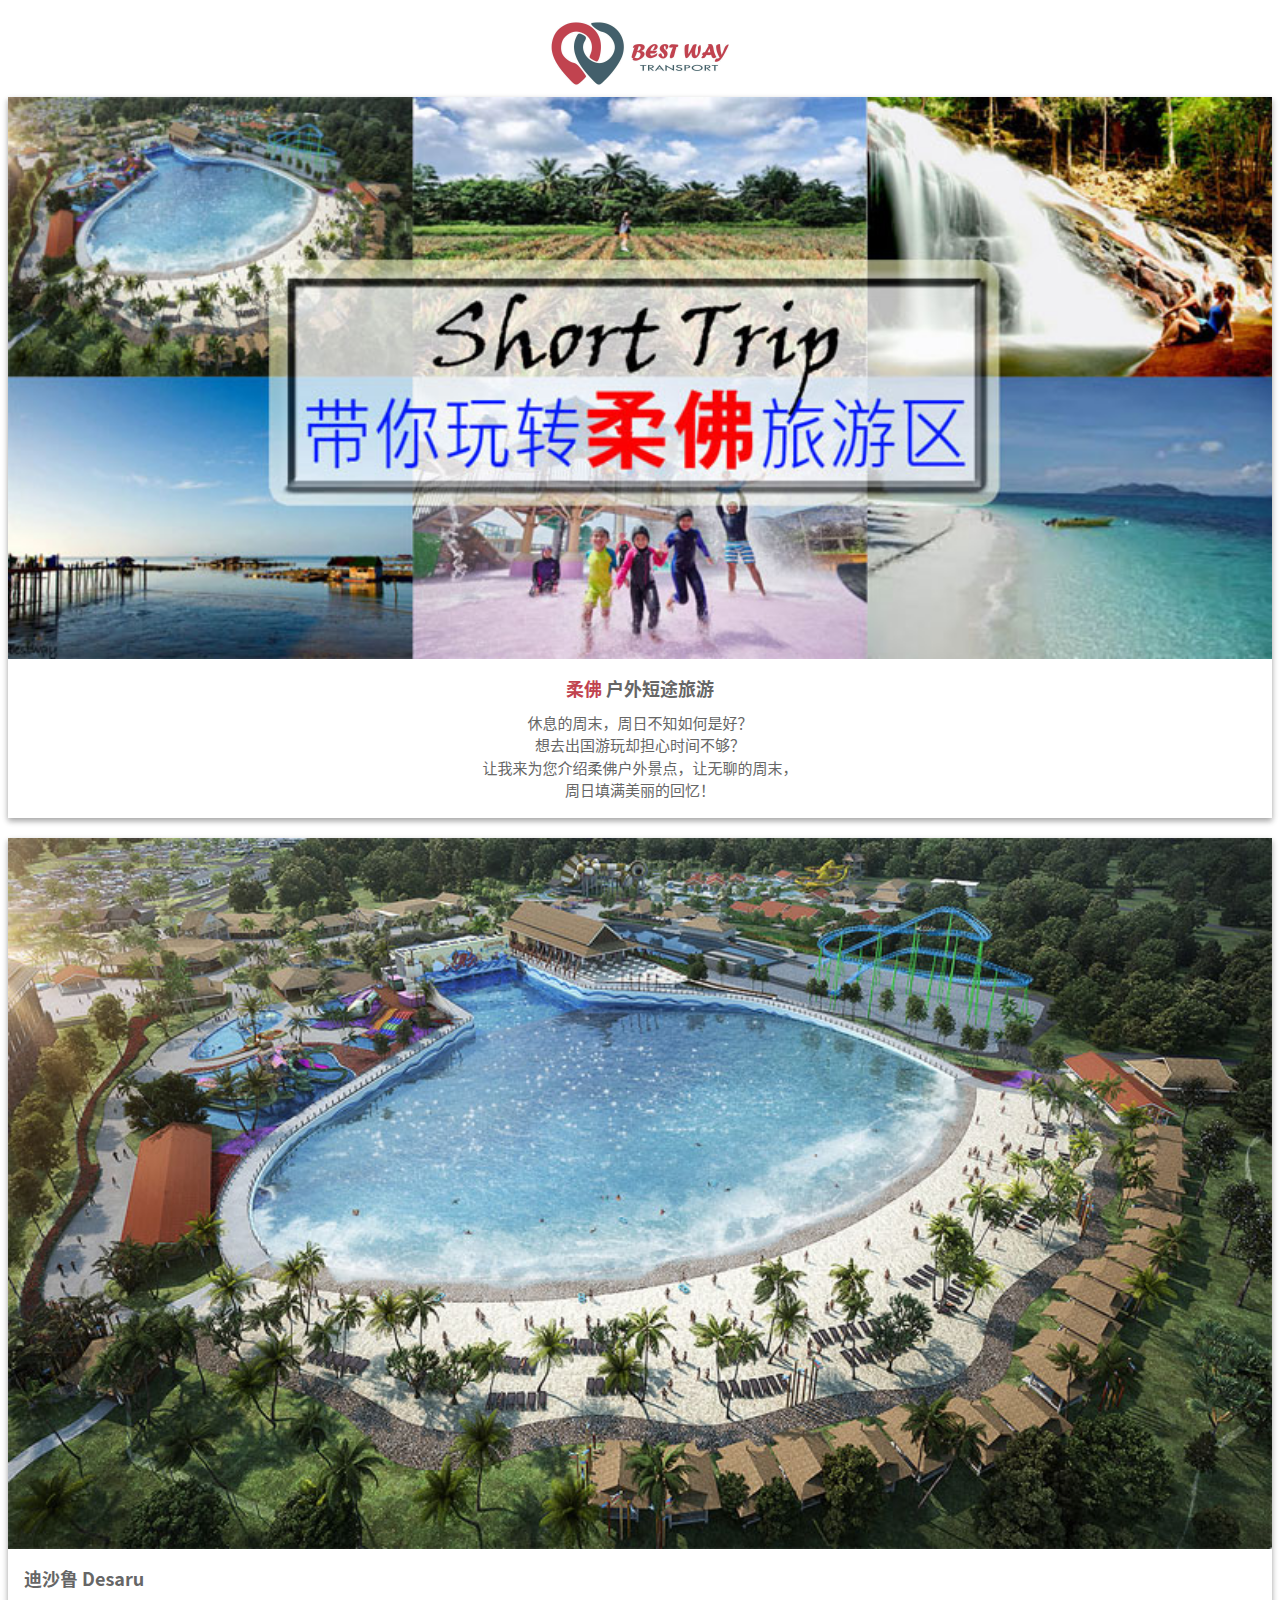
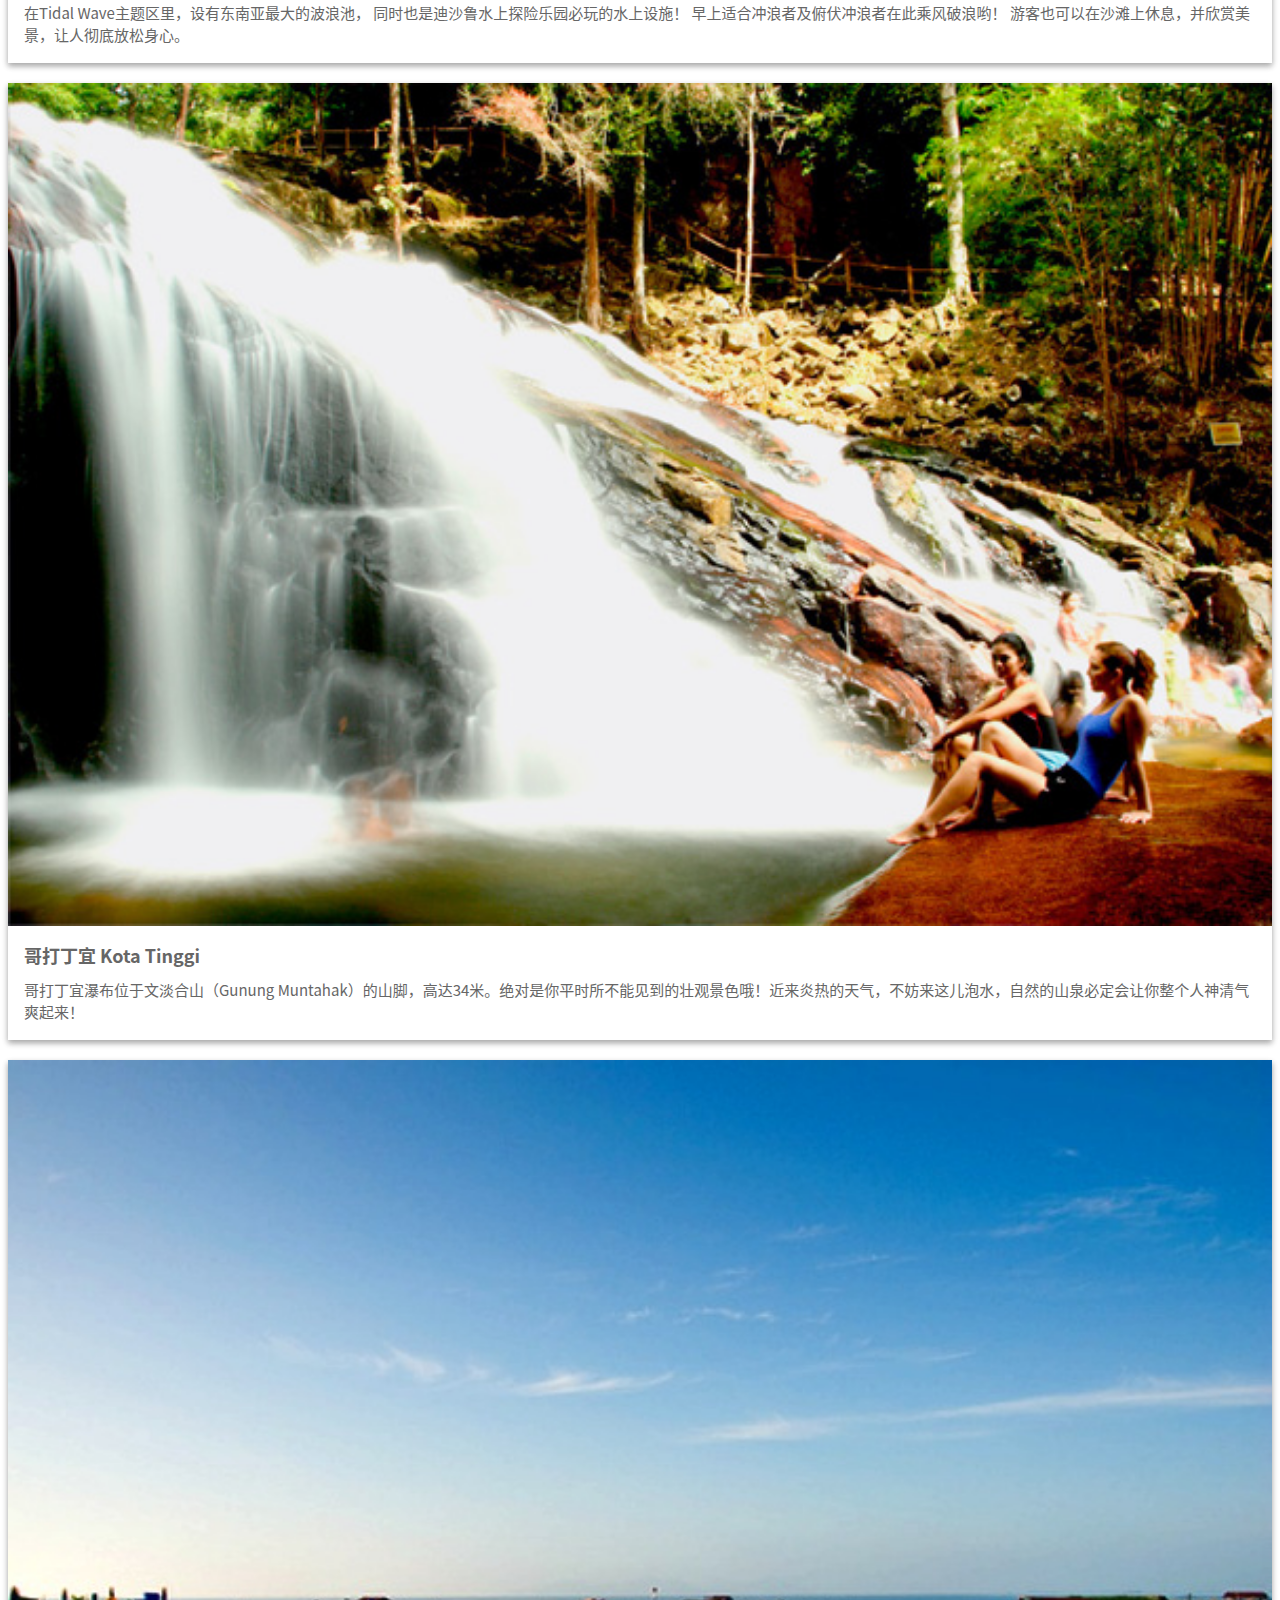
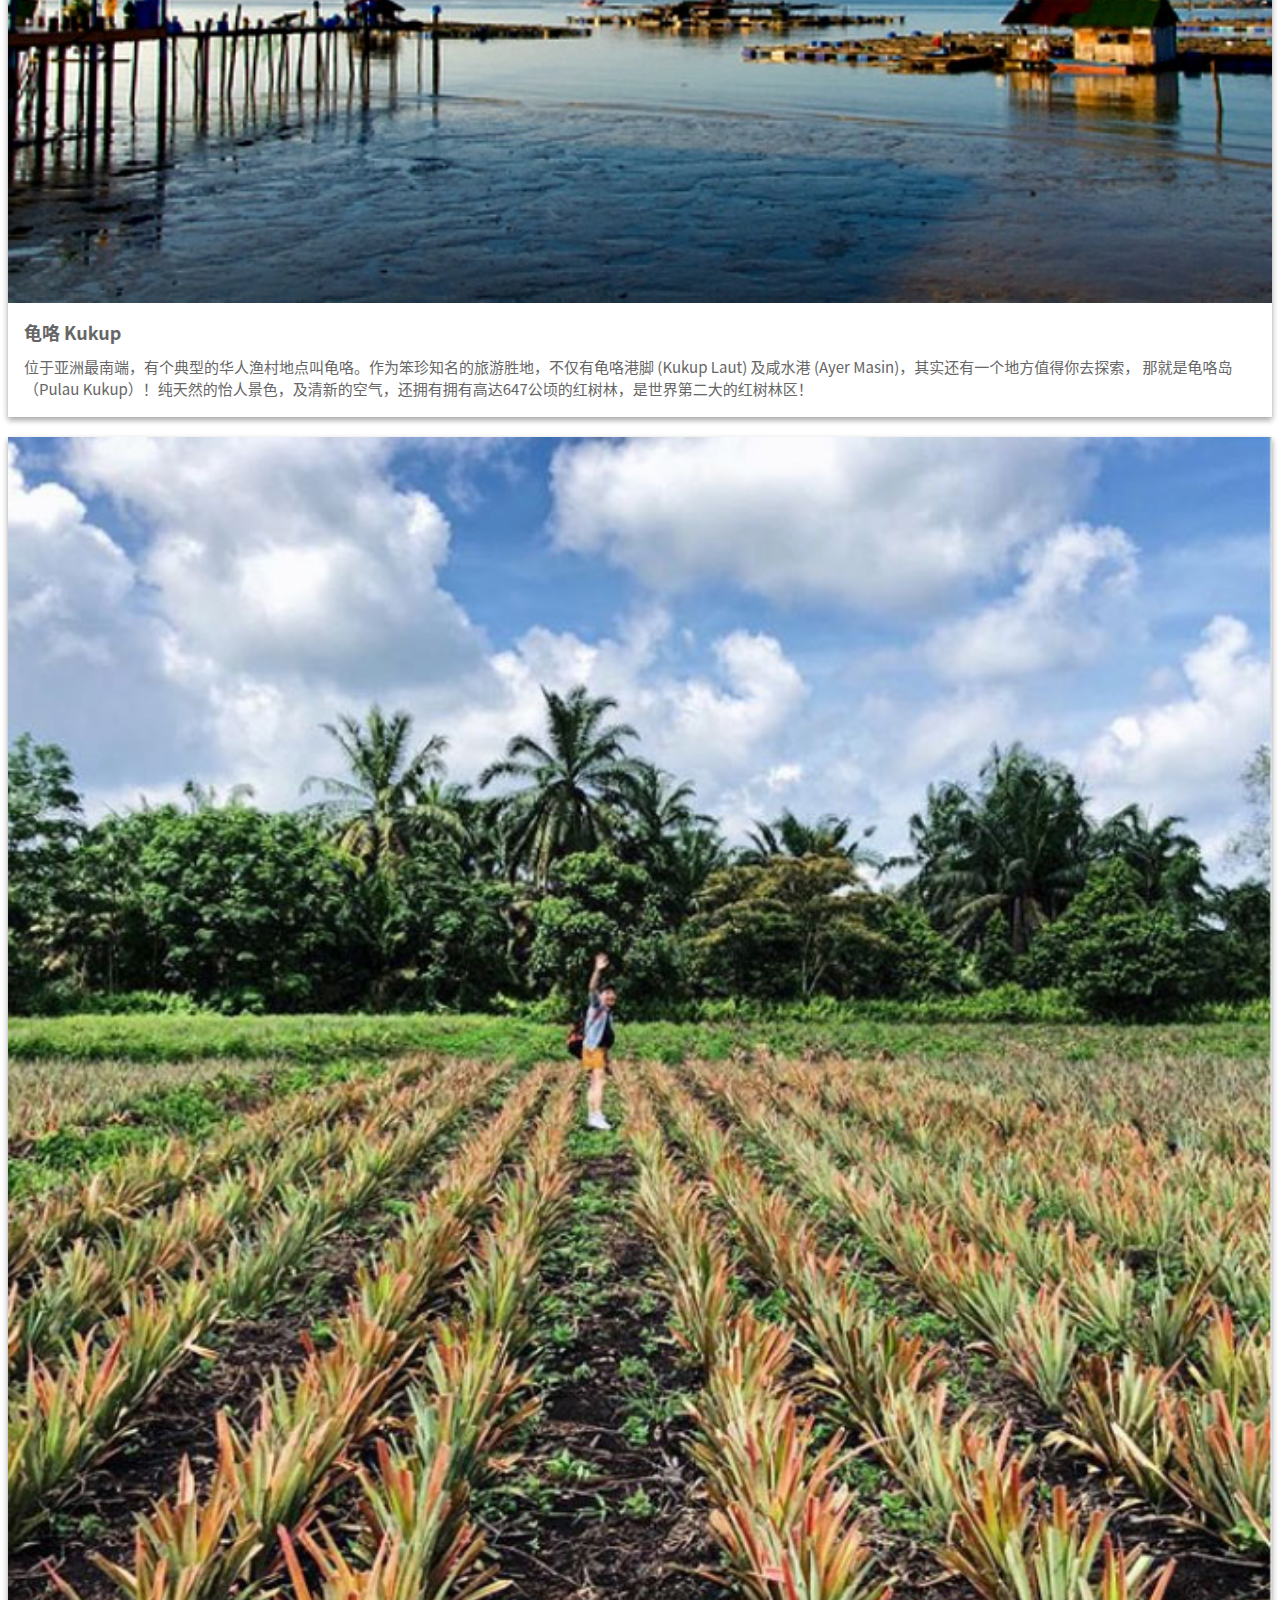
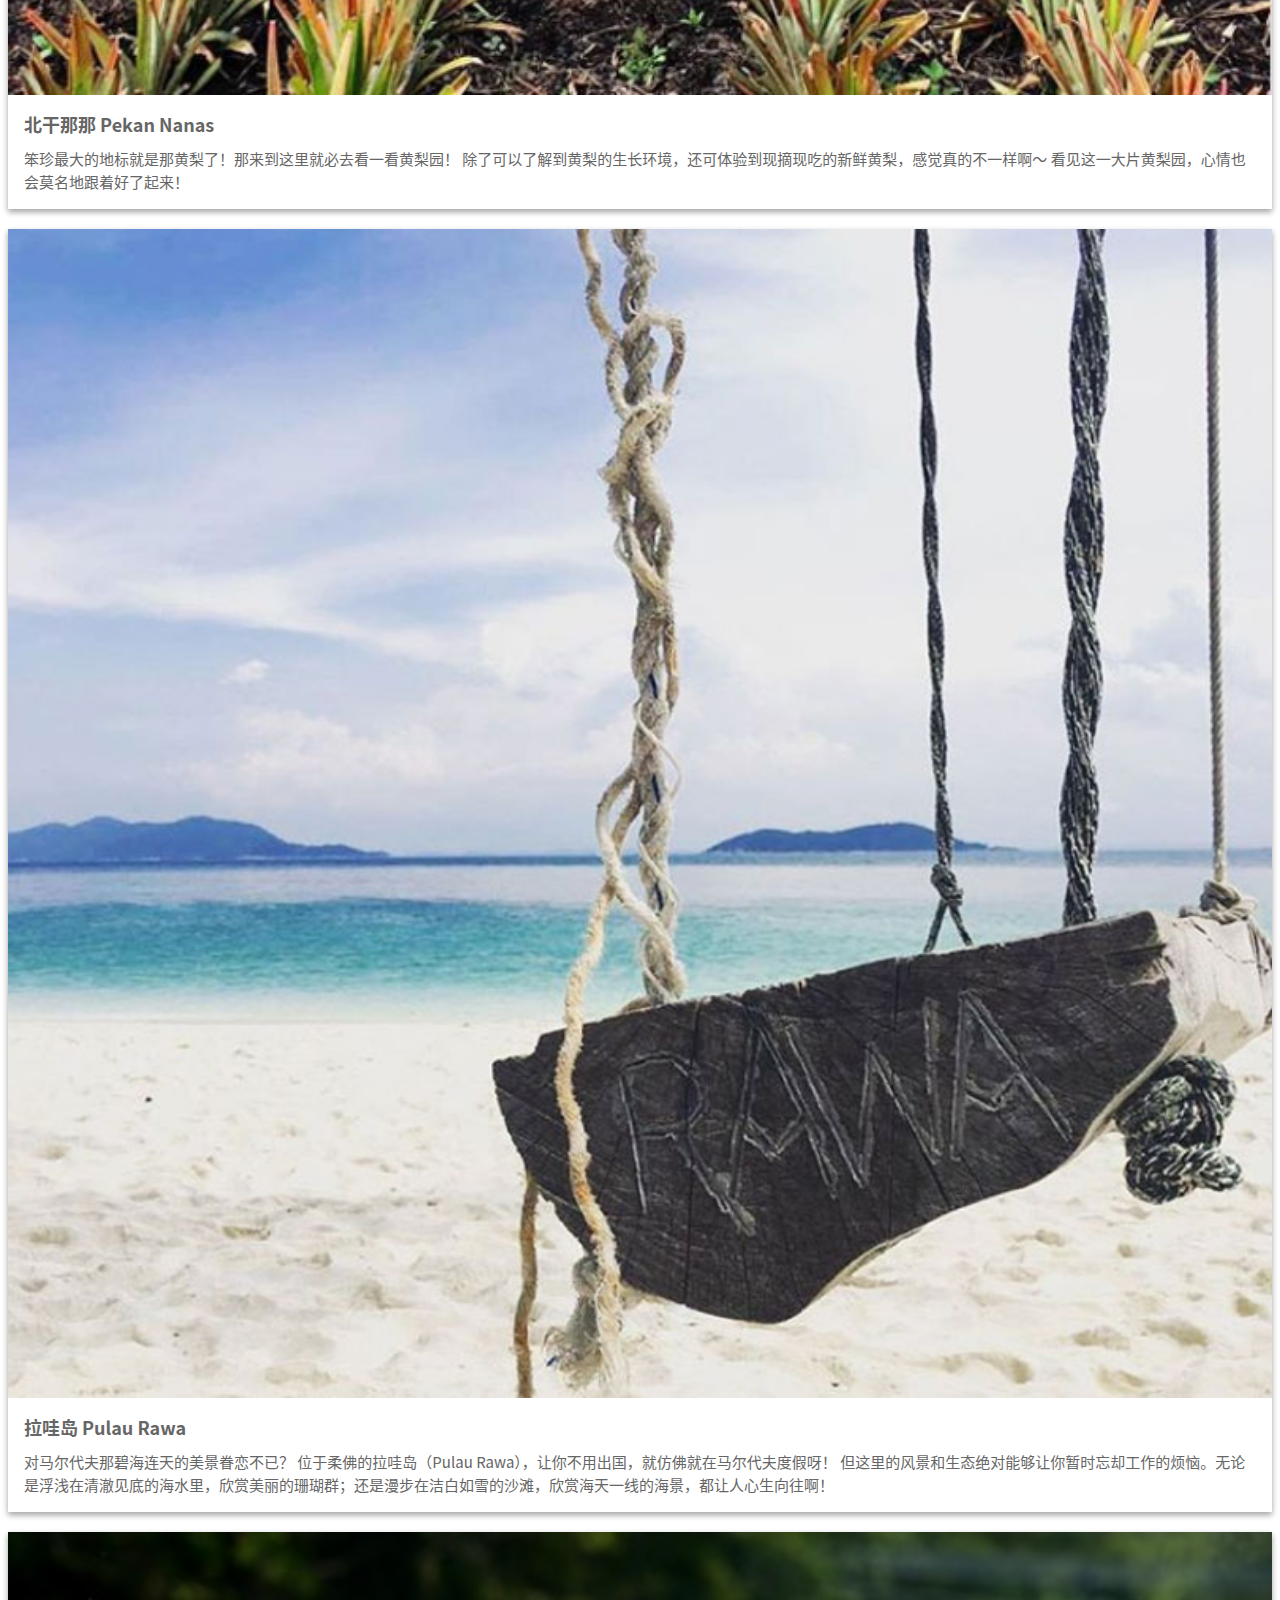
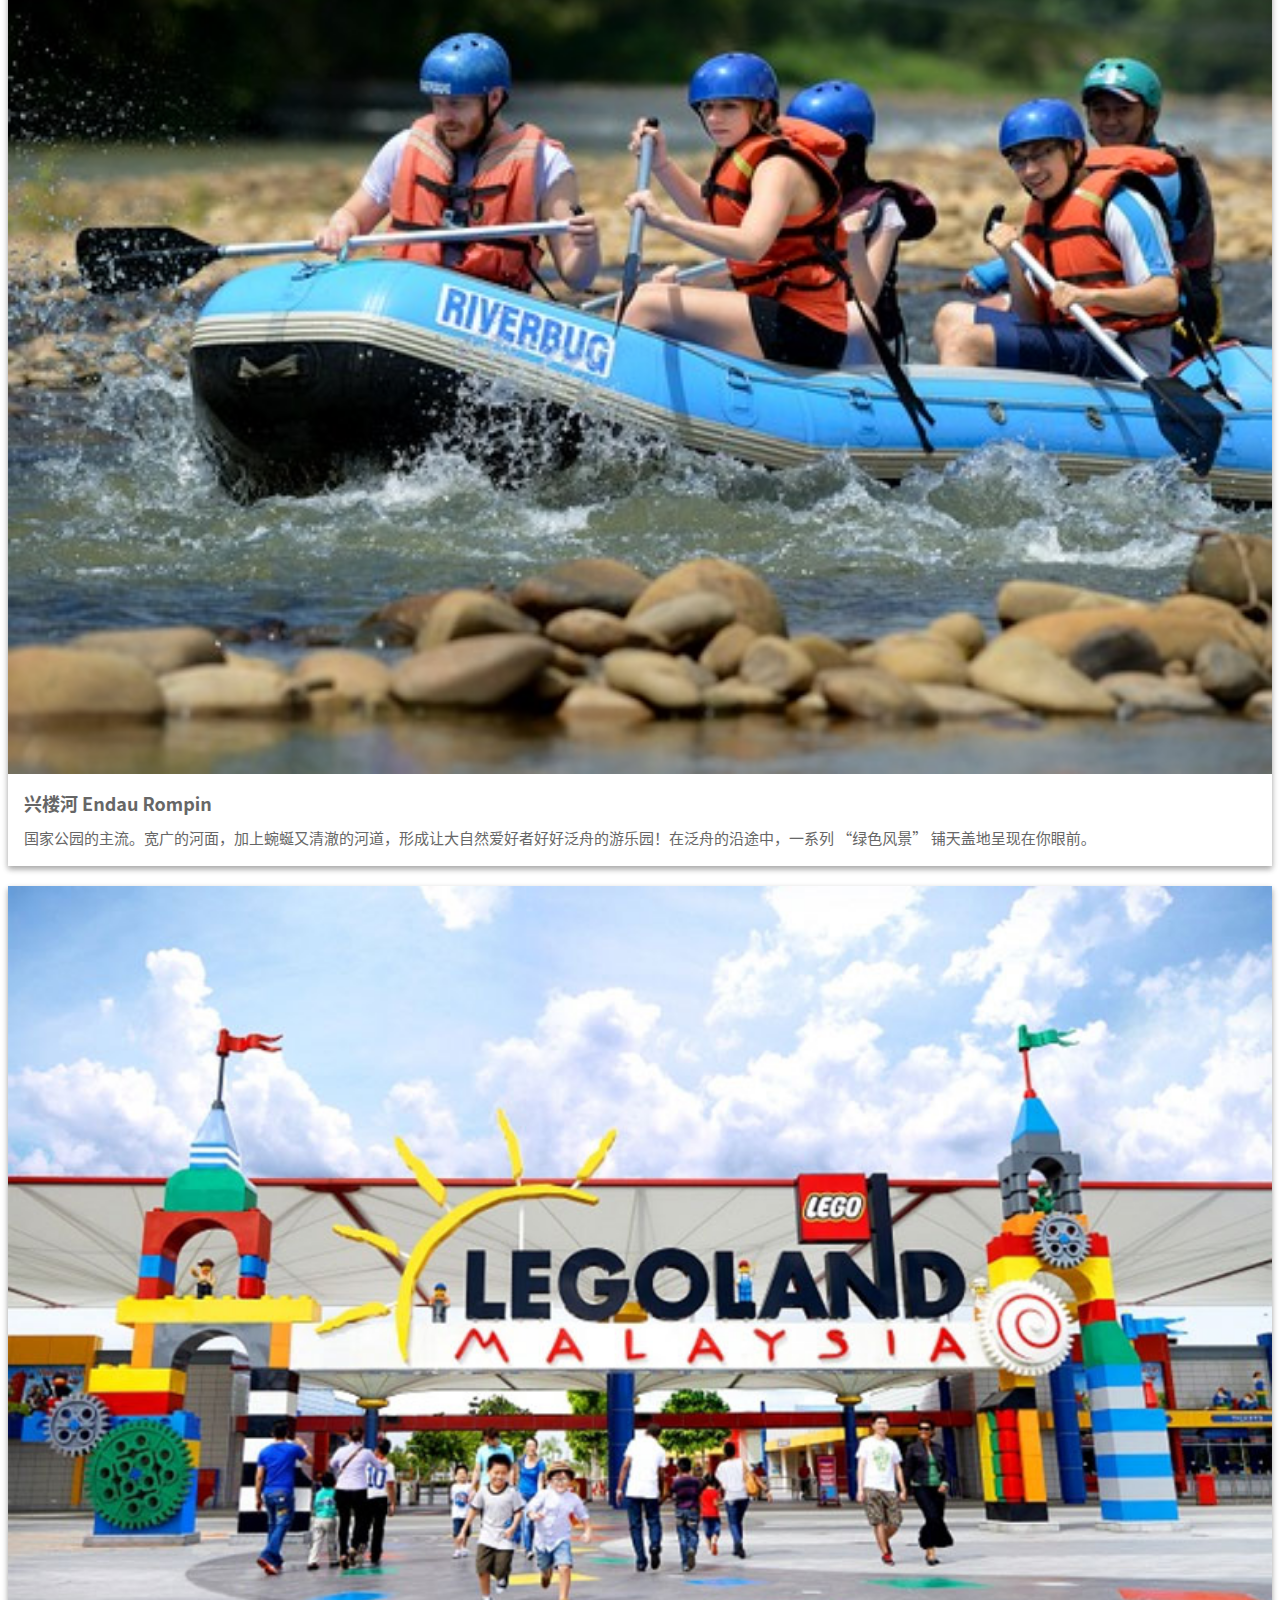
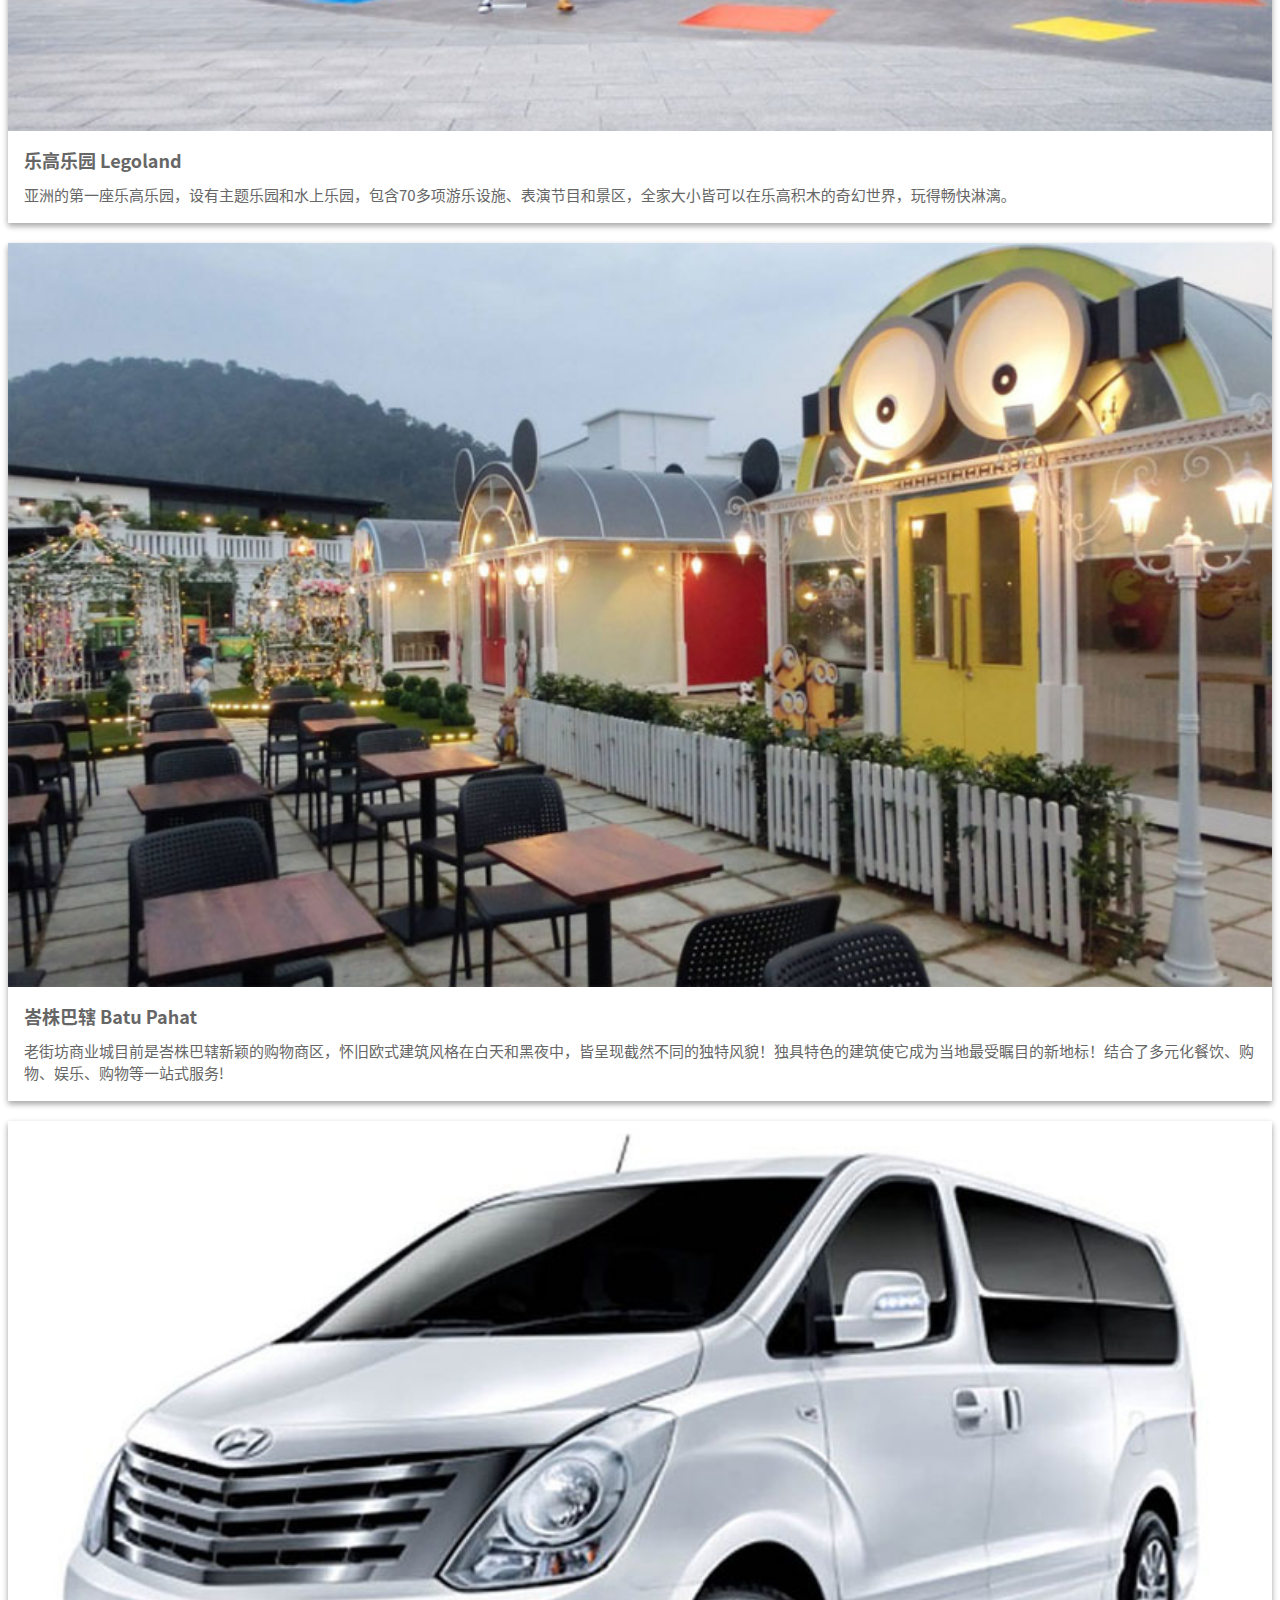
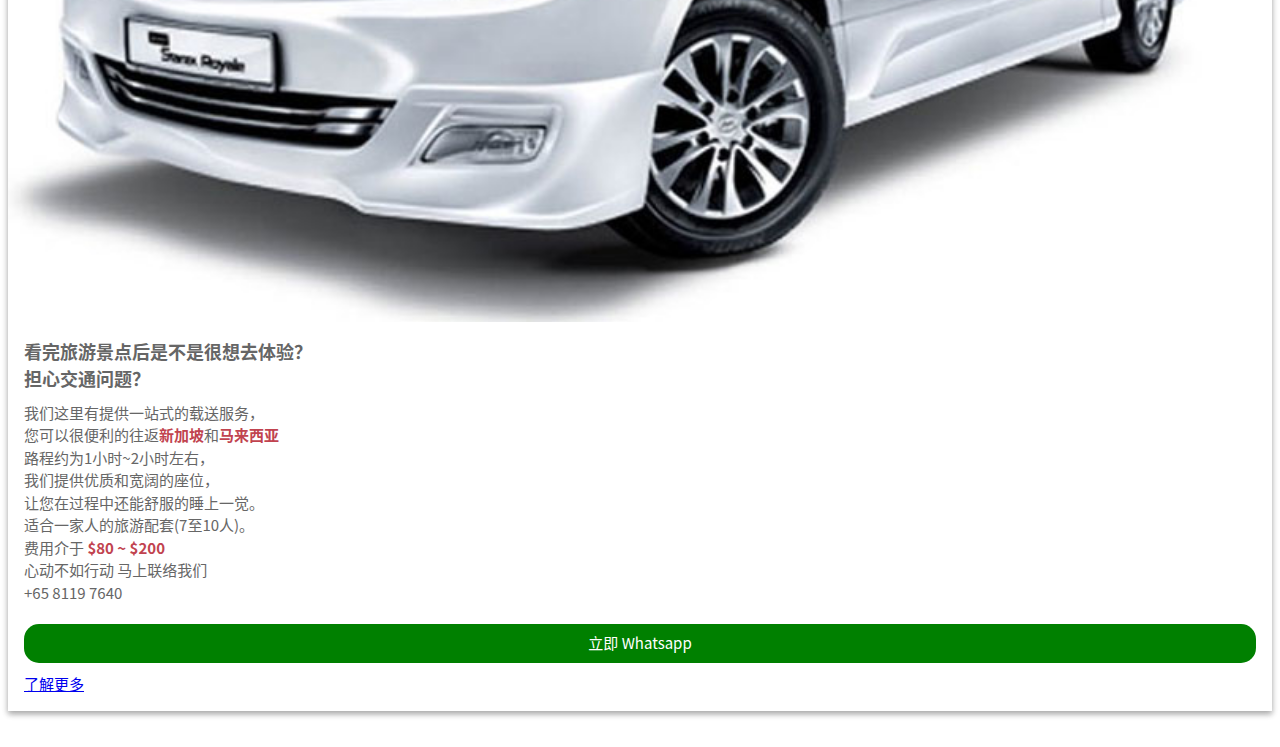
==== commit 2fab5d5b: "image to base64" ====
--- a/outdoorLandingPage/index.html
+++ b/outdoorLandingPage/index.html
@@ -1,188 +1,235 @@
 <!DOCTYPE html>
 <html lang="zh-Hans">
-
-<head>
-	<meta charset="UTF-8" />
-	<meta name="viewport" content="width=device-width, initial-scale=1.0" />
-	<meta http-equiv="X-UA-Compatible" content="ie=edge" />
-	<meta name="robots" content="noindex, nofollow">
-	<title>Short Trip | Bestway Transport</title>
-	<link rel="icon" href="image/bestwayLogo.png" />
-	<style>
-		* {
-			margin: 0;
-			padding: 0;
-			-webkit-box-sizing: border-box;
-			box-sizing: border-box;
-		}
-
-		body {
-			font-family: -apple-system, BlinkMacSystemFont, Helvetica Neue, PingFang SC, Microsoft YaHei, Source Han Sans SC, Noto Sans CJK SC, WenQuanYi Micro Hei, sans-serif;
-			padding: 16px 8px;
-			font-size: 15px;
-			line-height: 1.5;
-			color: #666666;
-		}
-
-		.logo {
-			text-align: center;
-		}
-
-		.logo img {
-			width: 203px;
-		}
-
-		.card {
-			-webkit-box-shadow: 0 3px 6px rgba(0, 0, 0, 0.16), 0 3px 6px rgba(0, 0, 0, 0.23);
-			box-shadow: 0 3px 6px rgba(0, 0, 0, 0.16), 0 3px 6px rgba(0, 0, 0, 0.23);
-			margin-bottom: 20px;
-		}
-
-		.card img {
-			width: 100%;
-			display: block;
-		}
-
-		.card .content {
-			padding: 16px;
-		}
-
-		.card .content.center {
-			text-align: center;
-		}
-
-		.card .content h1,
-		.card .content .h1 {
-			font-size: 18px;
-			font-weight: 700;
-			margin-bottom: 10px;
-		}
-
-		.card .content h1 span,
-		.card .content .h1 span {
-			color: #c1434f;
-		}
-
-		.card .content .text span {
-			font-weight: 700;
-			color: #c1434f;
-		}
-
-		.card .content .button {
-			text-decoration: none;
-			margin-top: 20px;
-			display: block;
-			outline: none;
-			border: none;
-			background: green;
-			color: white;
-			text-align: center;
-			padding: 8px;
-			border-radius: 15px;
-		}
-
-		.card .content .websiteLink {
-			display: block;
-			margin-top: 10px;
-		}
-
-		/*# sourceMappingURL=style.css.map */
-	</style>
-</head>
-
-<body>
-	<div class="logo">
-		<img src="image/logo.jpg" alt="logo bestway">
-	</div>
-	<div class="card">
-		<img src="image/mainImage.jpg" />
-		<div class="content center">
-			<h1><span>柔佛</span> 户外短途旅游</h1>
-			<p class="text">
-				休息的周末，周日不知如何是好？<br />想去出国游玩却担心时间不够？<br />
-				让我来为您介绍柔佛户外景点，让无聊的周末，<br />周日填满美丽的回忆！</p>
-		</div>
-	</div>
-	<div class="card">
-		<img src="image/desaru.jpg" />
-		<div class="content">
-			<p class="h1">迪沙鲁 Desaru</p>
-			<p class="text">在Tidal Wave主题区里，设有东南亚最大的波浪池，
-				同时也是迪沙鲁水上探险乐园必玩的水上设施！ 早上适合冲浪者及俯伏冲浪者在此乘风破浪哟！
-				游客也可以在沙滩上休息，并欣赏美景，让人彻底放松身心。</p>
-		</div>
-	</div>
-	<div class="card">
-		<img src="image/kotaTinggi.jpg" />
-		<div class="content">
-			<p class="h1">哥打丁宜 Kota Tinggi</p>
-			<p class="text">哥打丁宜瀑布位于文淡合山（Gunung Muntahak）的山脚，高达34米。绝对是你平时所不能见到的壮观景色哦！近来炎热的天气，不妨来这儿泡水，自然的山泉必定会让你整个人神清气爽起来！</p>
-		</div>
-	</div>
-	<div class="card">
-		<img src="image/kukup.jpg" />
-		<div class="content">
-			<p class="h1">龟咯 Kukup</p>
-			<p class="text">位于亚洲最南端，有个典型的华人渔村地点叫龟咯。作为笨珍知名的旅游胜地，不仅有龟咯港脚 (Kukup Laut) 及咸水港 (Ayer Masin)，其实还有一个地方值得你去探索，
-				那就是龟咯岛（Pulau Kukup）！纯天然的怡人景色，及清新的空气，还拥有拥有高达647公顷的红树林，是世界第二大的红树林区！</p>
-		</div>
-	</div>
-	<div class="card">
-		<img src="image/pekanNanas.jpg" />
-		<div class="content">
-			<p class="h1">北干那那 Pekan Nanas</p>
-			<p class="text">笨珍最大的地标就是那黄梨了！那来到这里就必去看一看黄梨园！ 除了可以了解到黄梨的生长环境，还可体验到现摘现吃的新鲜黄梨，感觉真的不一样啊～ 看见这一大片黄梨园，心情也会莫名地跟着好了起来！</p>
-		</div>
-	</div>
-	<div class="card">
-		<img src="image/mersing.jpg" />
-		<div class="content">
-			<p class="h1">拉哇岛 Pulau Rawa</p>
-			<p class="text">对马尔代夫那碧海连天的美景眷恋不已？ 位于柔佛的拉哇岛（Pulau Rawa），让你不用出国，就仿佛就在马尔代夫度假呀！
-				但这里的风景和生态绝对能够让你暂时忘却工作的烦恼。无论是浮浅在清澈见底的海水里，欣赏美丽的珊瑚群；还是漫步在洁白如雪的沙滩，欣赏海天一线的海景，都让人心生向往啊！</p>
-		</div>
-	</div>
-	<div class="card">
-		<img src="image/nationalPark.jpg" />
-		<div class="content">
-			<p class="h1">兴楼河 Endau Rompin</p>
-			<p class="text">国家公园的主流。宽广的河面，加上蜿蜒又清澈的河道，形成让大自然爱好者好好泛舟的游乐园！在泛舟的沿途中，一系列 “绿色风景” 铺天盖地呈现在你眼前。</p>
-		</div>
-	</div>
-	<div class="card">
-		<img src="image/legoland.jpg" />
-		<div class="content">
-			<p class="h1">乐高乐园 Legoland</p>
-			<p class="text">亚洲的第一座乐高乐园，设有主题乐园和水上乐园，包含70多项游乐设施、表演节目和景区，全家大小皆可以在乐高积木的奇幻世界，玩得畅快淋漓。</p>
-		</div>
-	</div>
-	<div class="card">
-		<img src="image/batuPahat.jpg" />
-		<div class="content">
-			<p class="h1">峇株巴辖 Batu Pahat</p>
-			<p class="text">老街坊商业城目前是峇株巴辖新颖的购物商区，怀旧欧式建筑风格在白天和黑夜中，皆呈现截然不同的独特风貌！独具特色的建筑使它成为当地最受瞩目的新地标！结合了多元化餐饮、购物、娱乐、购物等一站式服务!</p>
-		</div>
-	</div>
-	<div class="card">
-		<img src="image/transport.jpg">
-		<div class="content">
-			<p class="h1">看完旅游景点后是不是很想去体验？ <br />担心交通问题？</p>
-			<p class="text">我们这里有提供一站式的载送服务， <br />
-				您可以很便利的往返<span>新加坡</span>和<span>马来西亚</span>
-				<br />
-				路程约为1小时~2小时左右， <br />
-				我们提供优质和宽阔的座位，<br />
-				让您在过程中还能舒服的睡上一觉。 <br />
-				适合一家人的旅游配套(7至10人)。 <br />
-				费用介于 <span>$80 ~ $200</span> <br />
-				心动不如行动 马上联络我们<br />
-				+65 8119 7640<br /></p>
-			<a href="https://api.whatsapp.com/send?phone=6581197640&text=%E6%88%91%E6%83%B3%E8%AF%A2%E9%97%AE%E6%9B%B4%E5%A4%9A"
-			 class="button">立即 Whatsapp</a>
-			<a href="https://www.bestwaysgmytransport.com/" class="websiteLink">了解更多</a>
-		</div>
-
-	</div>
-</body>
-
+	<head>
+		<meta charset="UTF-8" />
+		<meta name="viewport" content="width=device-width, initial-scale=1.0" />
+		<meta http-equiv="X-UA-Compatible" content="ie=edge" />
+		<meta name="robots" content="noindex, nofollow" />
+		<title>Short Trip | Bestway Transport</title>
+		<link rel="icon" href="image/bestwayLogo.png" />
+		<style>
+			* {
+				margin: 0;
+				padding: 0;
+				-webkit-box-sizing: border-box;
+				box-sizing: border-box;
+			}
+
+			body {
+				font-family: -apple-system, BlinkMacSystemFont, Helvetica Neue, PingFang SC, Microsoft YaHei,
+					Source Han Sans SC, Noto Sans CJK SC, WenQuanYi Micro Hei, sans-serif;
+				padding: 16px 8px;
+				font-size: 15px;
+				line-height: 1.5;
+				color: #666666;
+			}
+
+			.logo {
+				text-align: center;
+			}
+
+			.logo img {
+				width: 203px;
+			}
+
+			.card {
+				-webkit-box-shadow: 0 3px 6px rgba(0, 0, 0, 0.16), 0 3px 6px rgba(0, 0, 0, 0.23);
+				box-shadow: 0 3px 6px rgba(0, 0, 0, 0.16), 0 3px 6px rgba(0, 0, 0, 0.23);
+				margin-bottom: 20px;
+			}
+
+			.card img {
+				width: 100%;
+				display: block;
+			}
+
+			.card .content {
+				padding: 16px;
+			}
+
+			.card .content.center {
+				text-align: center;
+			}
+
+			.card .content h1,
+			.card .content .h1 {
+				font-size: 18px;
+				font-weight: 700;
+				margin-bottom: 10px;
+			}
+
+			.card .content h1 span,
+			.card .content .h1 span {
+				color: #c1434f;
+			}
+
+			.card .content .text span {
+				font-weight: 700;
+				color: #c1434f;
+			}
+
+			.card .content .button {
+				text-decoration: none;
+				margin-top: 20px;
+				display: block;
+				outline: none;
+				border: none;
+				background: green;
+				color: white;
+				text-align: center;
+				padding: 8px;
+				border-radius: 15px;
+			}
+
+			.card .content .websiteLink {
+				display: block;
+				margin-top: 10px;
+			}
+
+			/*# sourceMappingURL=style.css.map */
+		</style>
+	</head>
+
+	<body>
+		<div class="logo">
+			<img
+				src="[data-uri]"
+				alt="logo bestway"
+			/>
+		</div>
+		<div class="card">
+			<img
+				src="[data-uri]"
+			/>
+			<div class="content center">
+				<h1><span>柔佛</span> 户外短途旅游</h1>
+				<p class="text">
+					休息的周末，周日不知如何是好？<br />想去出国游玩却担心时间不够？<br />
+					让我来为您介绍柔佛户外景点，让无聊的周末，<br />周日填满美丽的回忆！
+				</p>
+			</div>
+		</div>
+		<div class="card">
+			<img
+				src="[data-uri]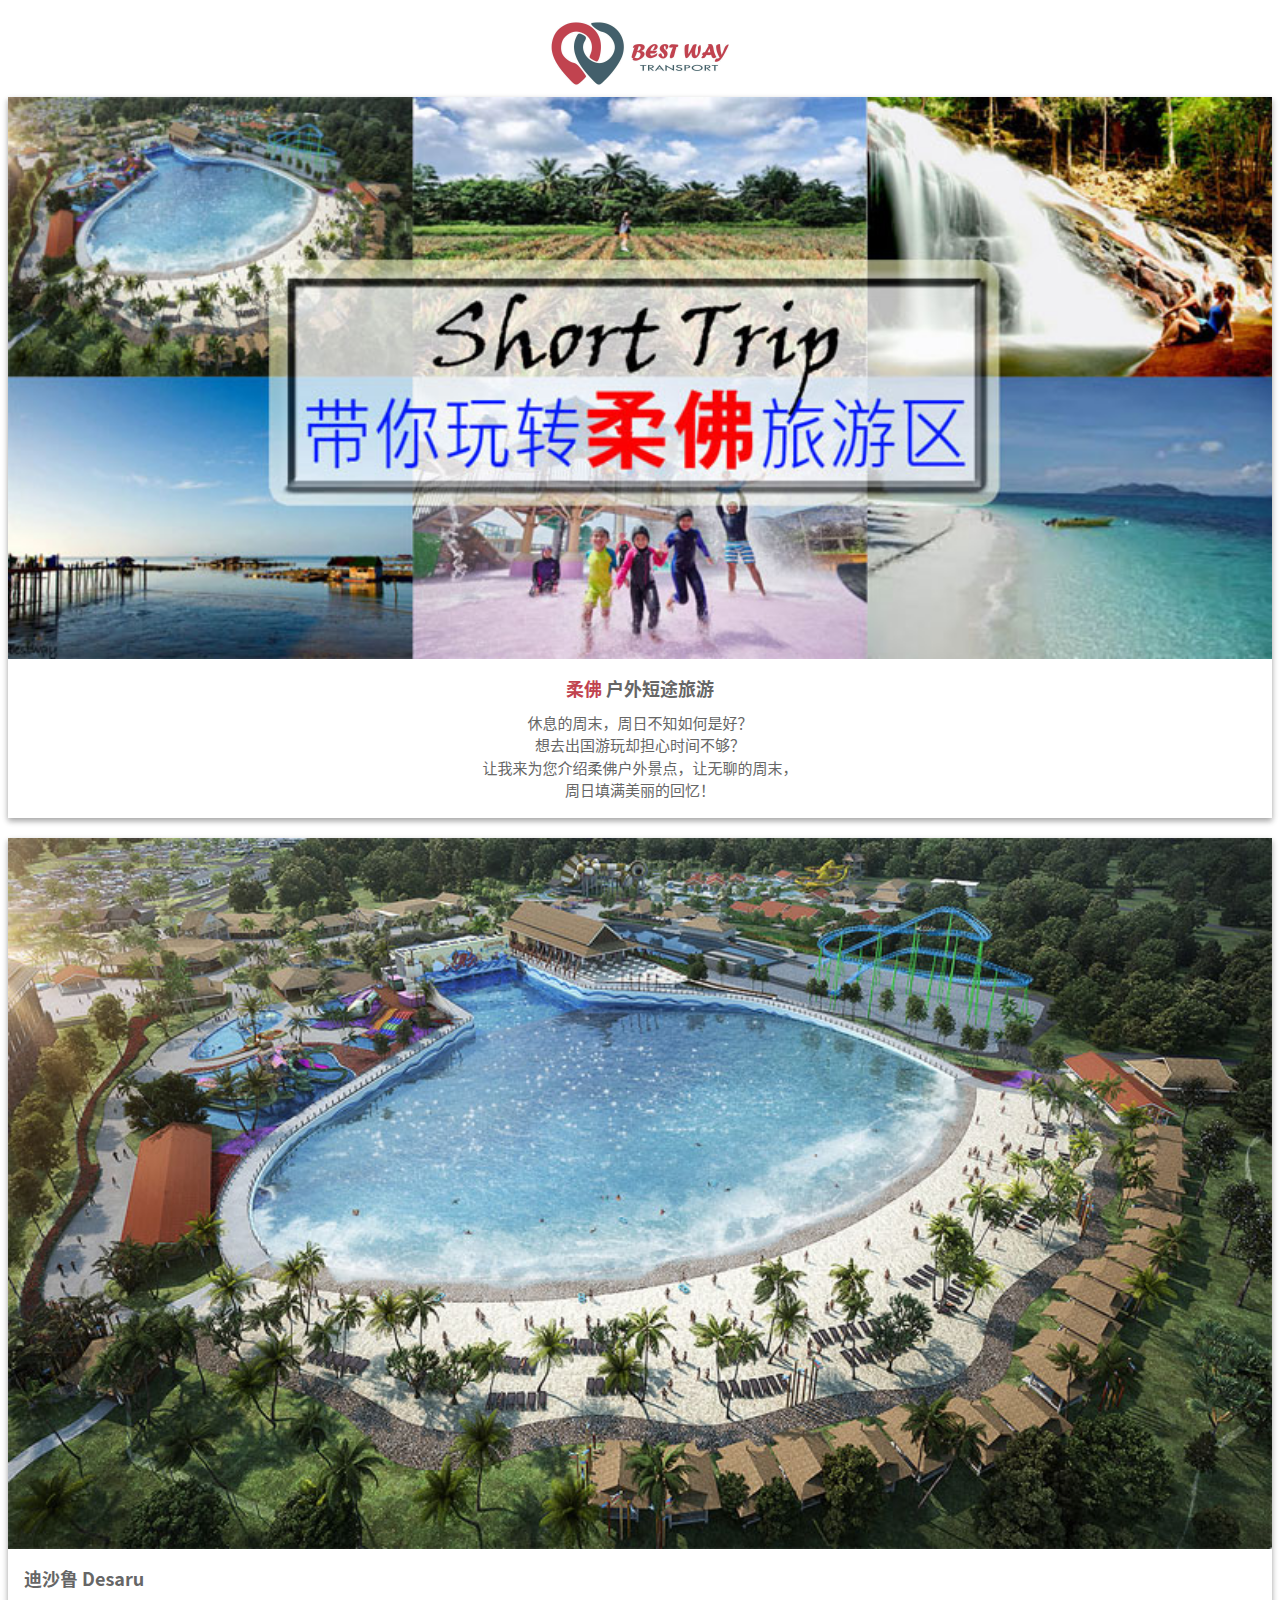
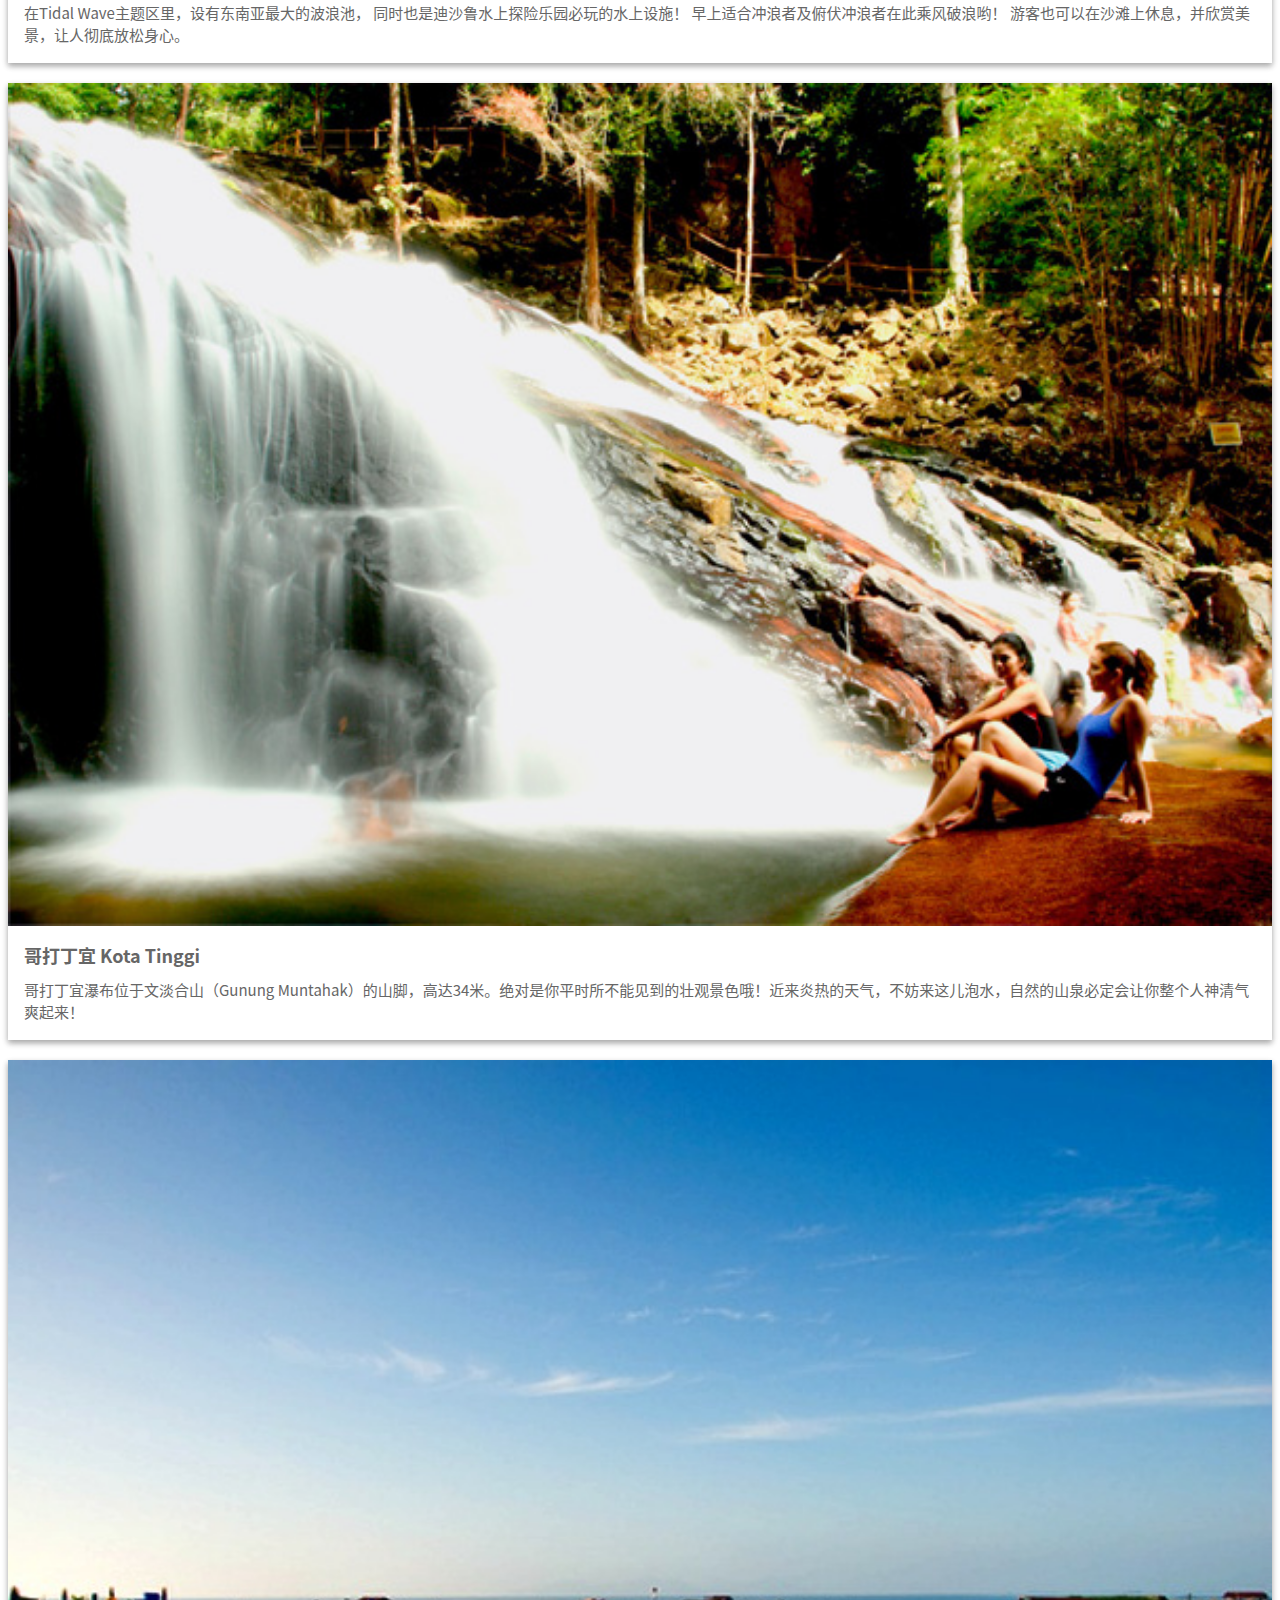
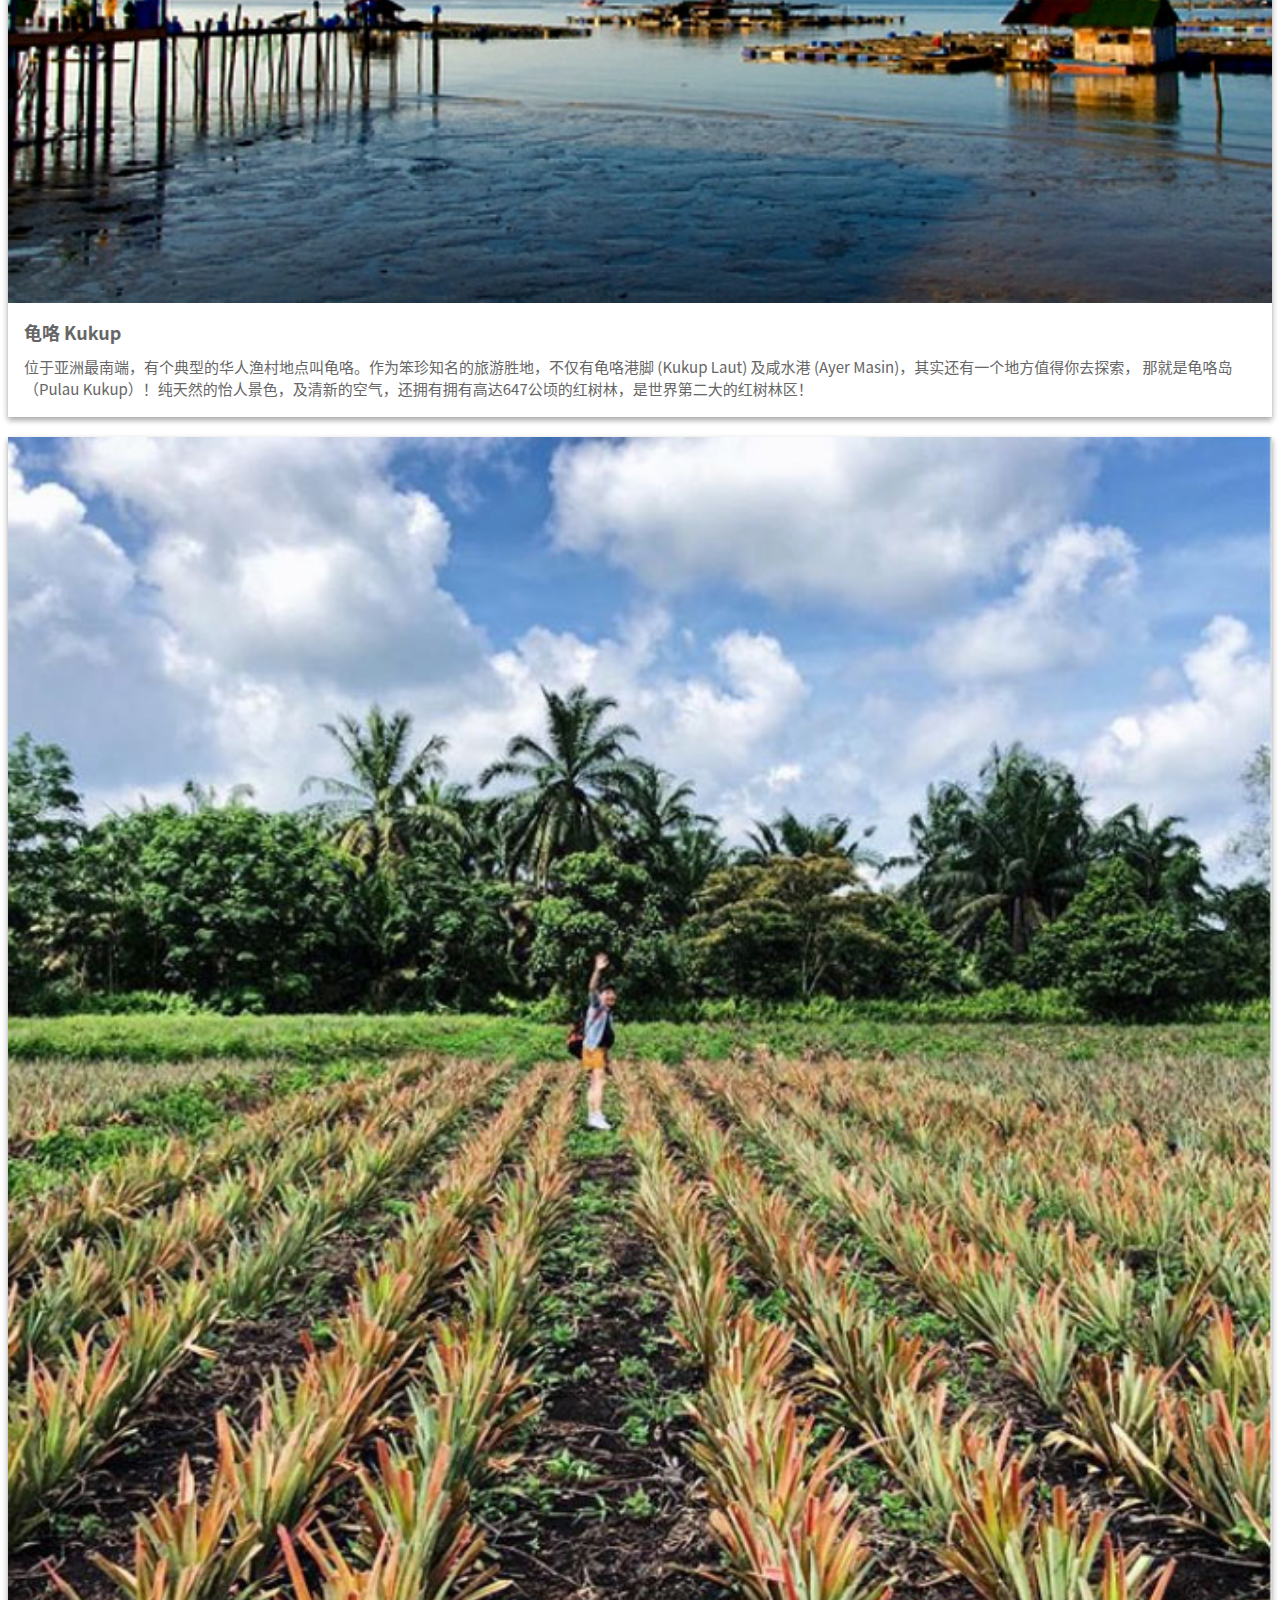
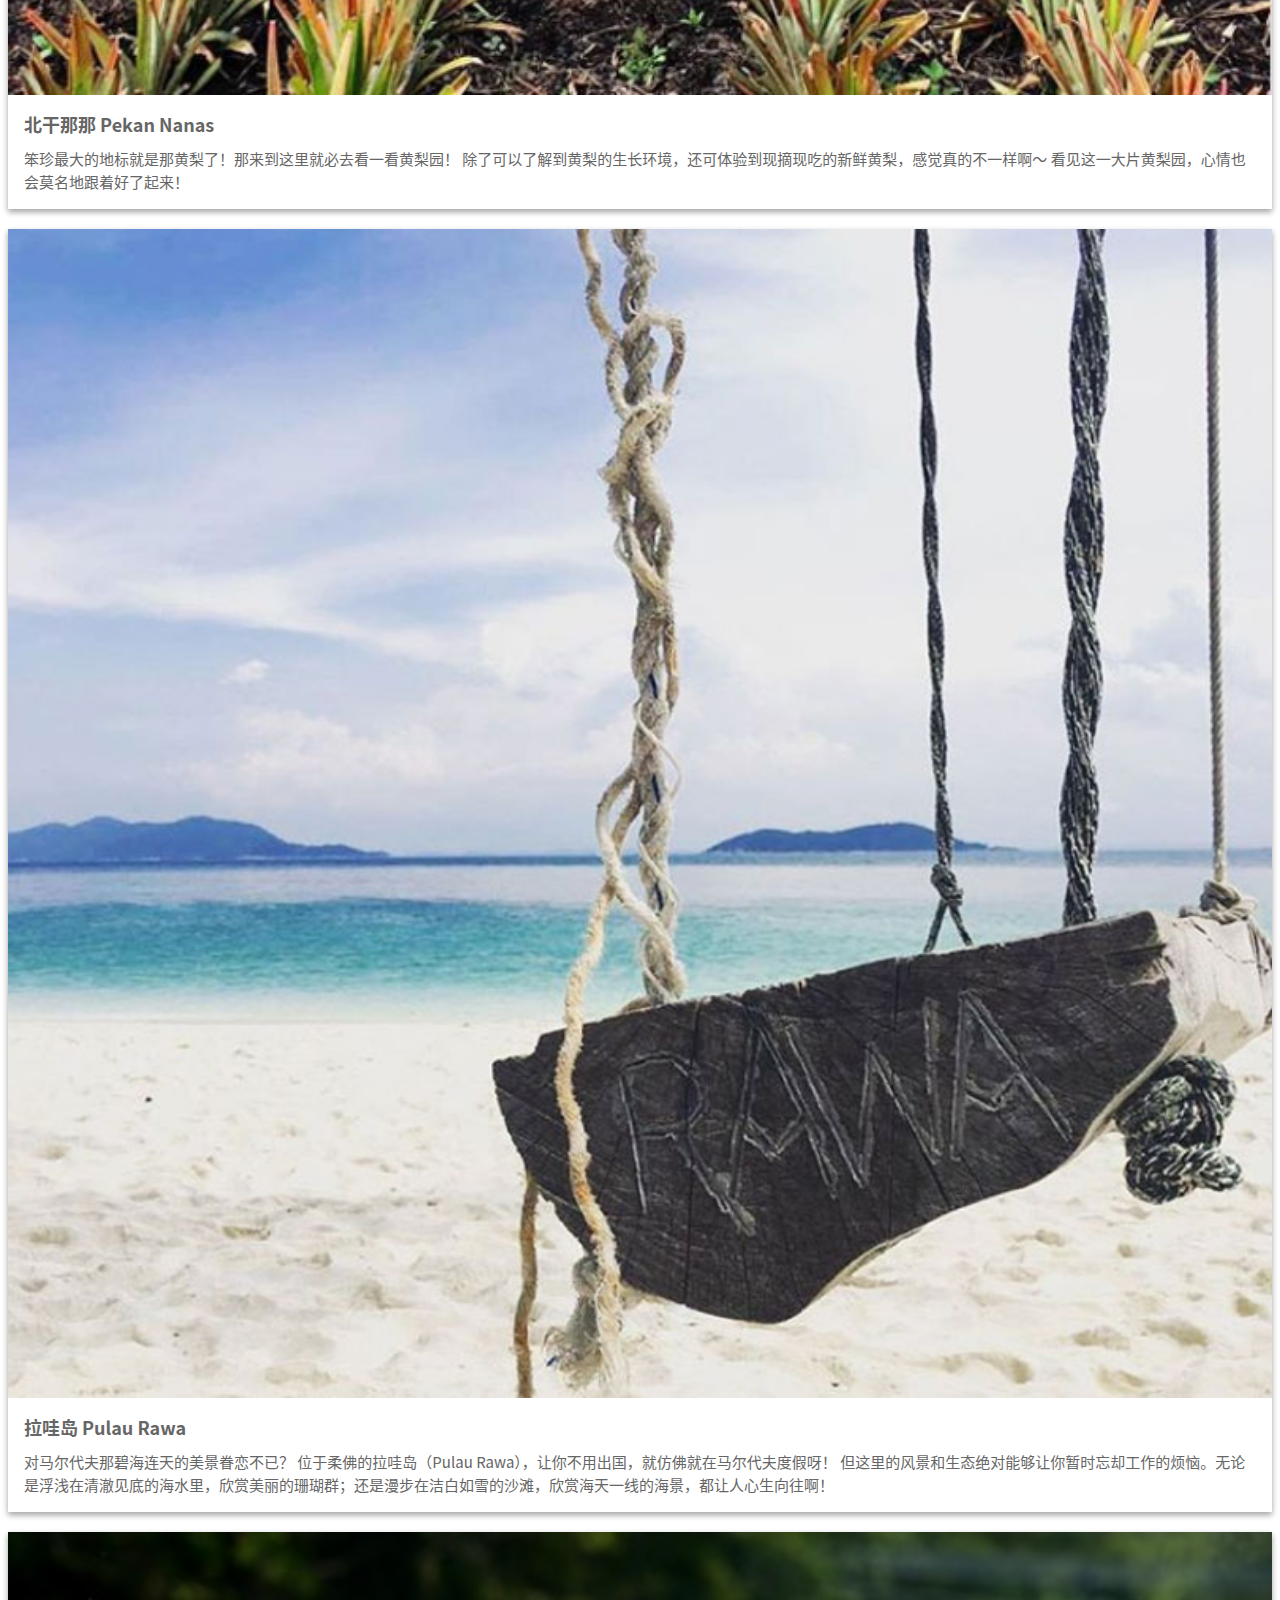
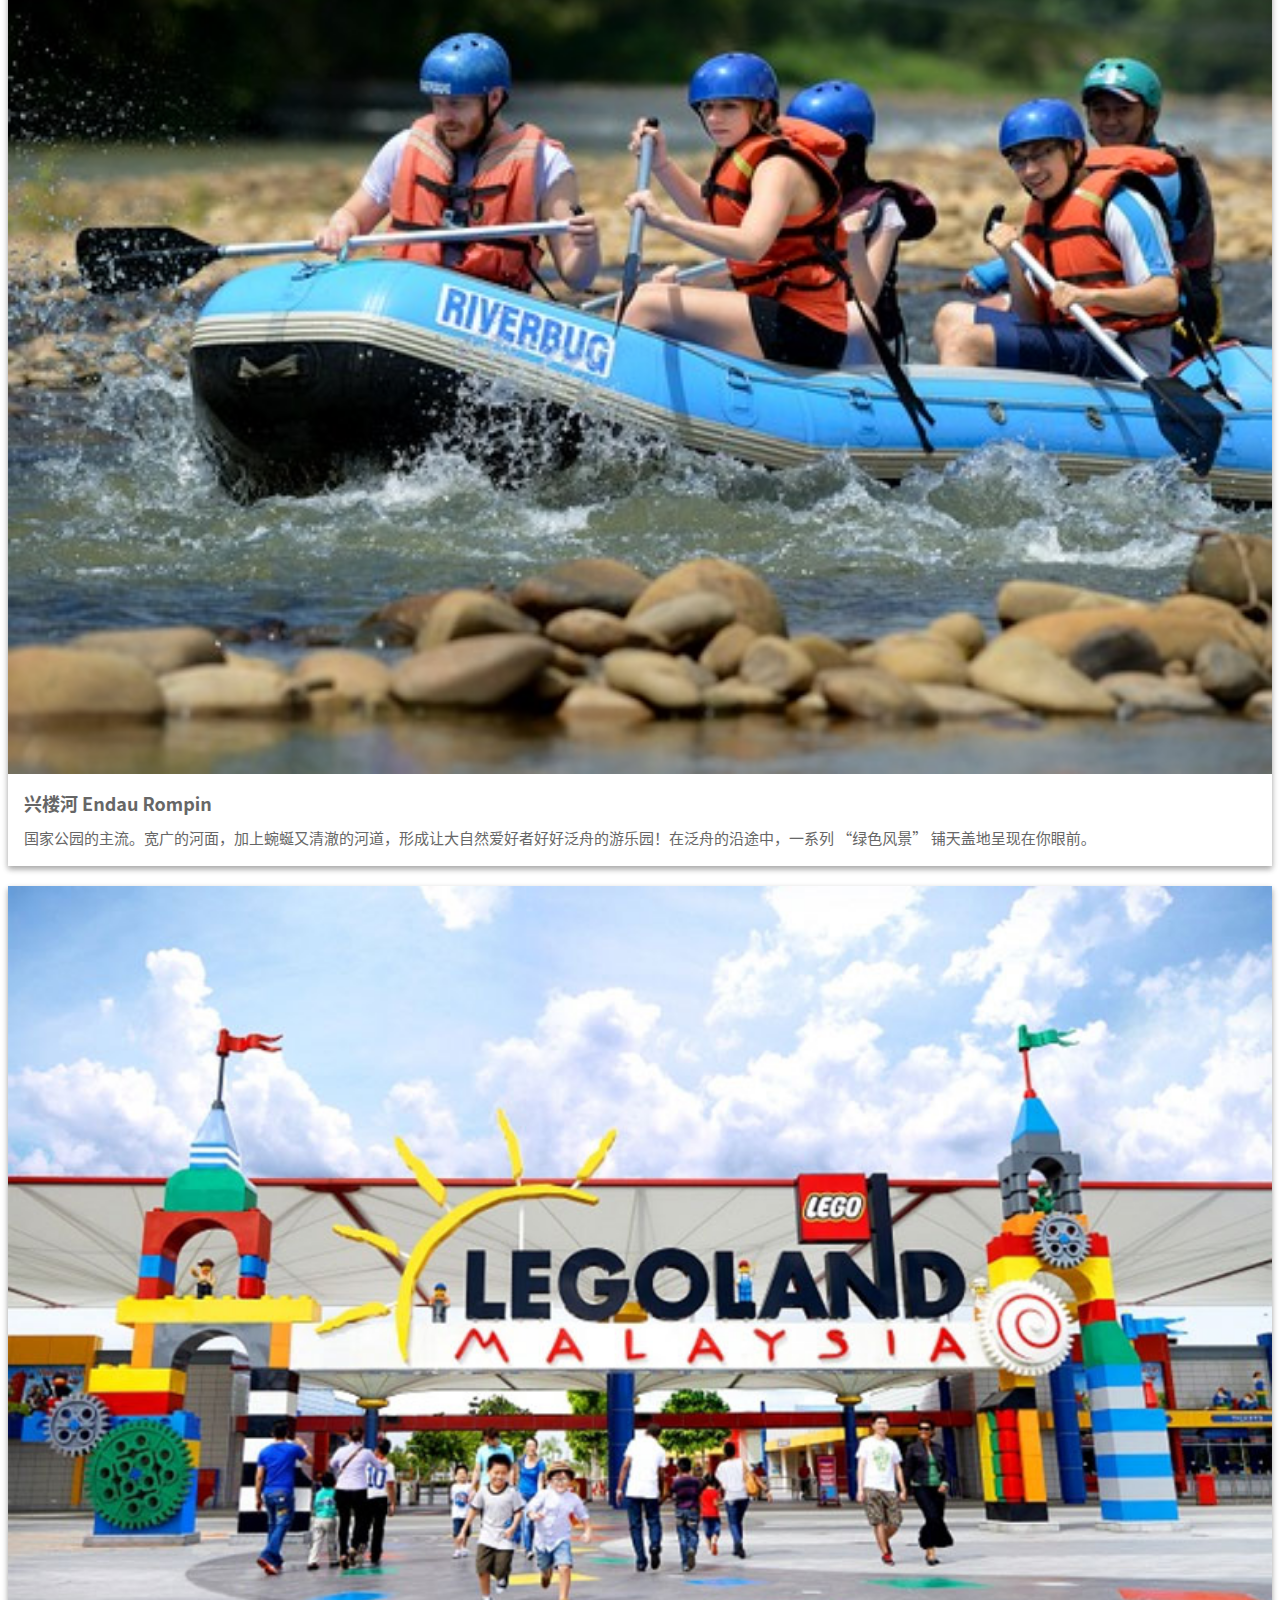
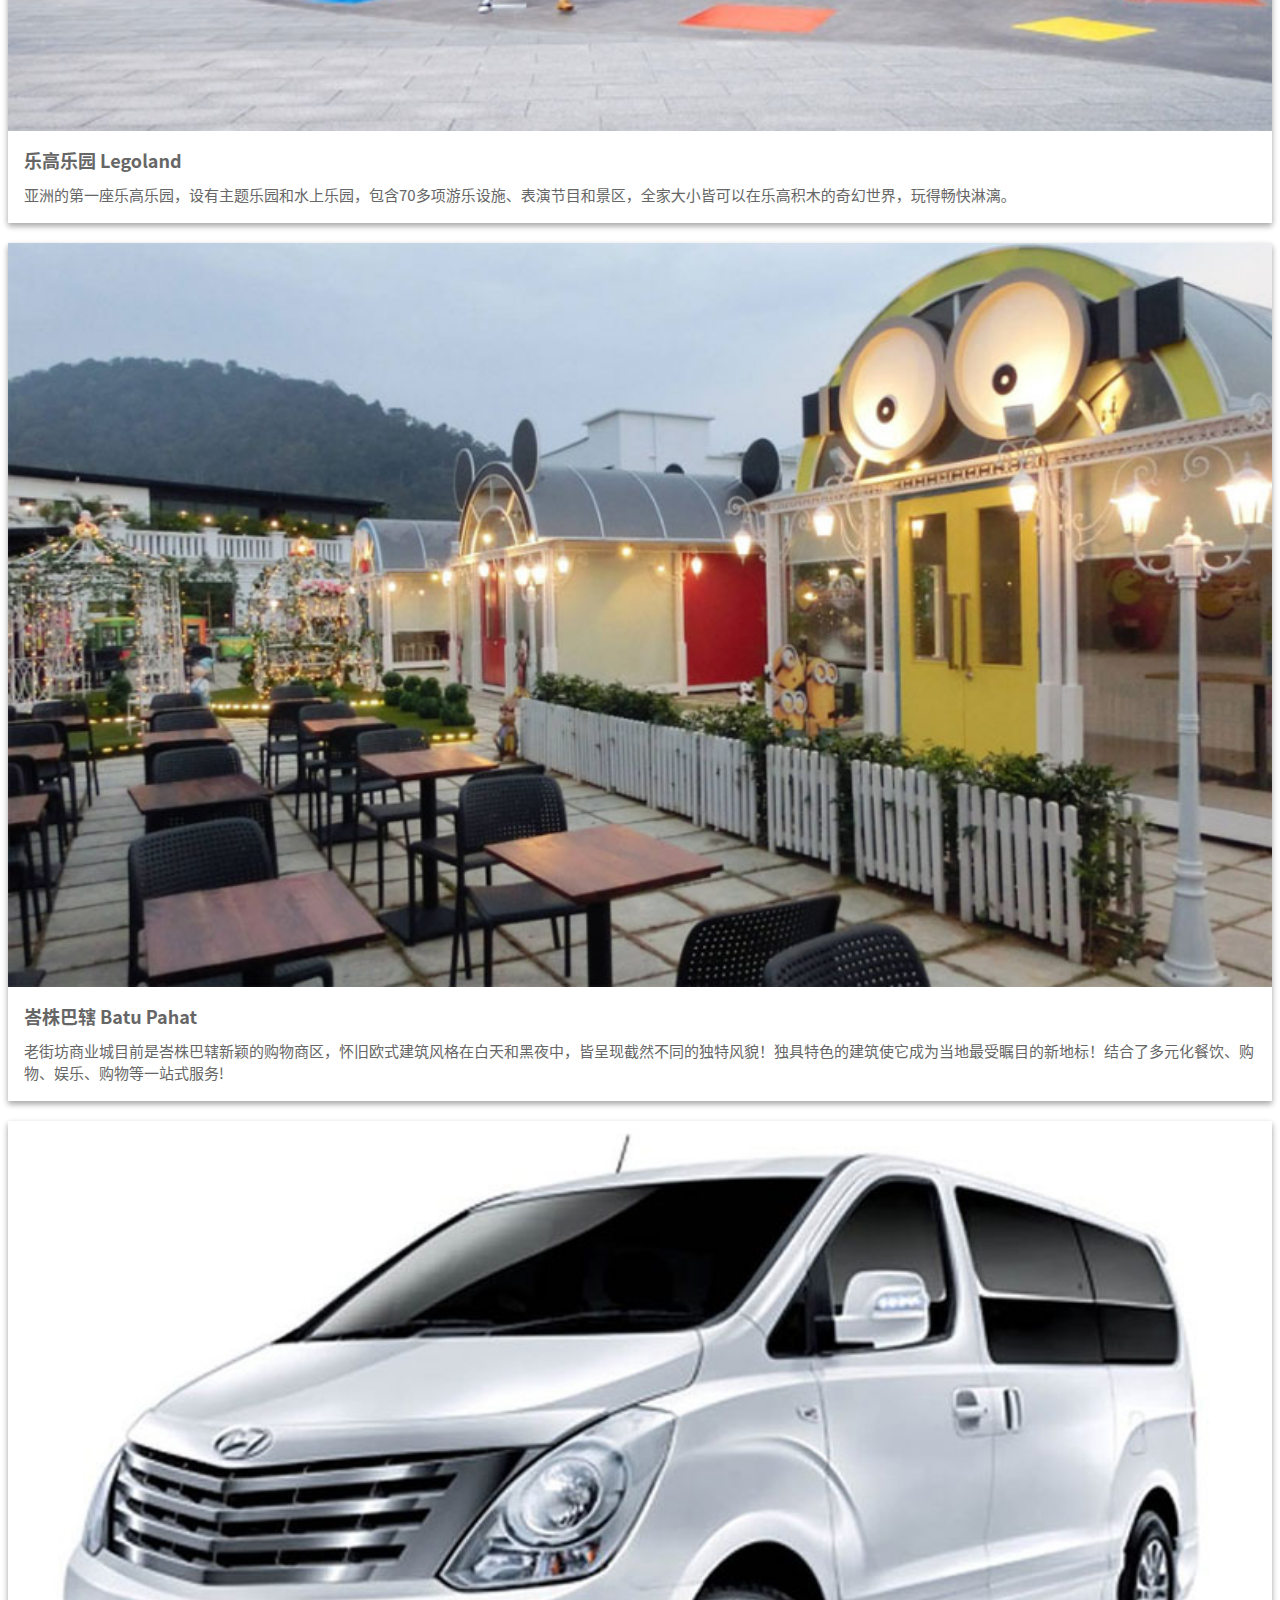
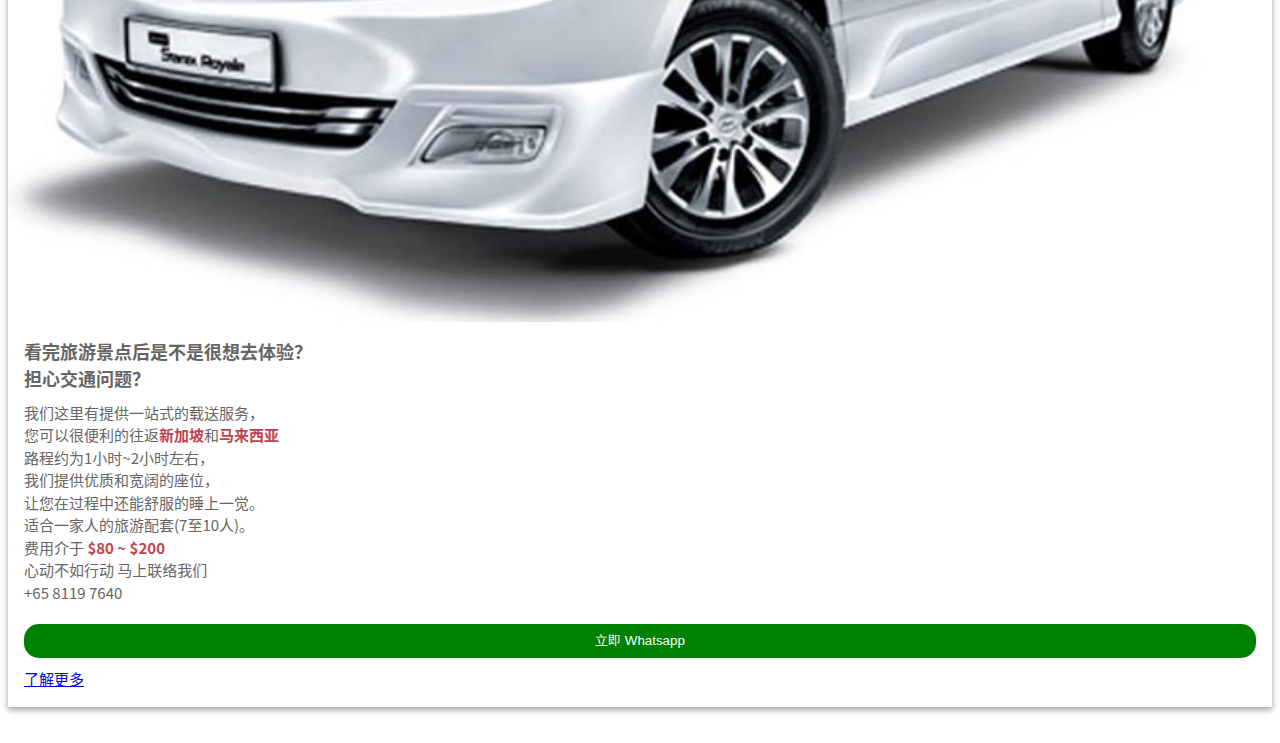
==== commit 330752b9: "ok" ====
--- a/outdoorLandingPage/index.html
+++ b/outdoorLandingPage/index.html
@@ -79,6 +79,7 @@
 				text-align: center;
 				padding: 8px;
 				border-radius: 15px;
+    			width: 100%;
 			}
 
 			.card .content .websiteLink {
@@ -88,6 +89,24 @@
 
 			/*# sourceMappingURL=style.css.map */
 		</style>
+		<!-- Facebook Pixel Code -->
+<script>
+	!function(f,b,e,v,n,t,s)
+	{if(f.fbq)return;n=f.fbq=function(){n.callMethod?
+	n.callMethod.apply(n,arguments):n.queue.push(arguments)};
+	if(!f._fbq)f._fbq=n;n.push=n;n.loaded=!0;n.version='2.0';
+	n.queue=[];t=b.createElement(e);t.async=!0;
+	t.src=v;s=b.getElementsByTagName(e)[0];
+	s.parentNode.insertBefore(t,s)}(window, document,'script',
+	'https://connect.facebook.net/en_US/fbevents.js');
+	fbq('init', '2216750401887257');
+	fbq('track', 'PageView');
+  </script>
+  <noscript><img height="1" width="1" style="display:none"
+	src="https://www.facebook.com/tr?id=2216750401887257&ev=PageView&noscript=1"
+  /></noscript>
+  <!-- End Facebook Pixel Code -->
+  
 	</head>
 
 	<body>
@@ -223,13 +242,19 @@
 					心动不如行动 马上联络我们<br />
 					+65 8119 7640<br />
 				</p>
-				<a
-					href="https://api.whatsapp.com/send?phone=6581197640&text=%E6%88%91%E6%83%B3%E8%AF%A2%E9%97%AE%E6%9B%B4%E5%A4%9A"
+				<button
+					id="whatsappButton"
 					class="button"
-					>立即 Whatsapp</a
+					>立即 Whatsapp</button
 				>
 				<a href="https://www.bestwaysgmytransport.com/" class="websiteLink">了解更多</a>
 			</div>
 		</div>
+		<script>
+			document.getElementById('whatsappButton').addEventListener('click',function(){
+  				fbq('track', 'Lead');
+				window.open('https://api.whatsapp.com/send?phone=6581197640&text=%E6%88%91%E6%83%B3%E8%AF%A2%E9%97%AE%E6%9B%B4%E5%A4%9A', "whatsApp window");
+			});
+		</script>
 	</body>
 </html>
